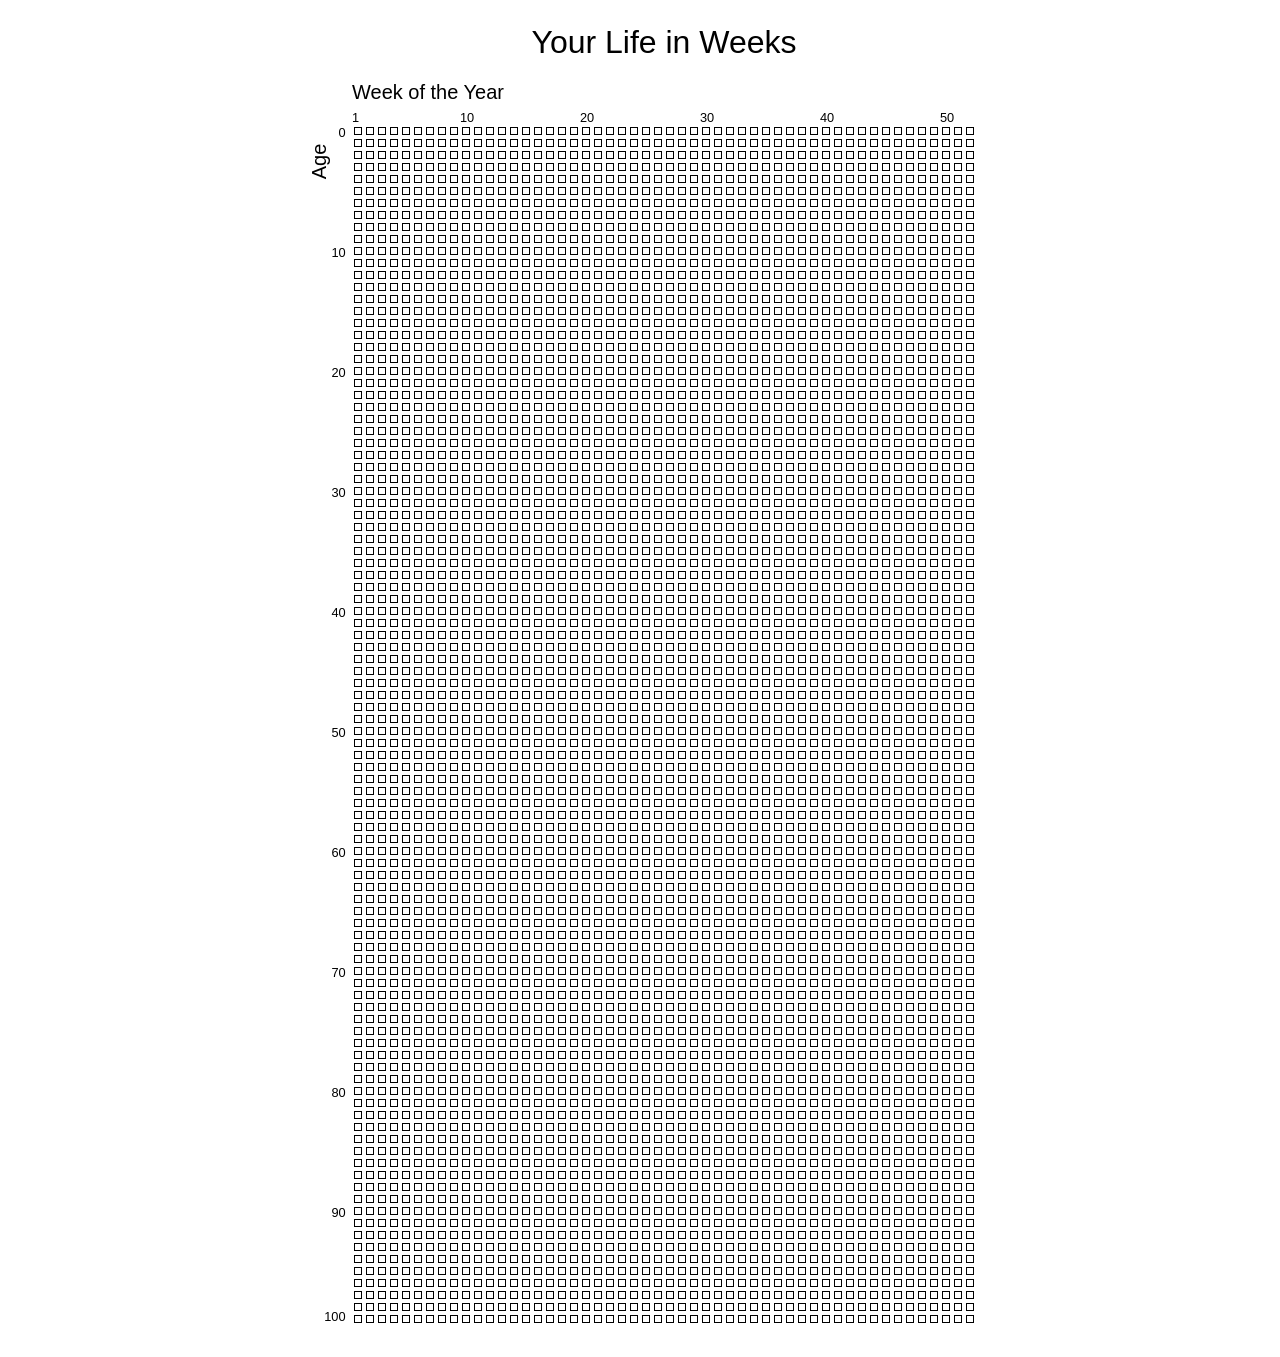
==== weeks.html @ 259682a5 "Increase age to 100" ====
<!DOCTYPE html>
<html lang="en">
  <head>
    <meta charset="UTF-8" />
    <title>Your Life in Weeks - Interactive</title>
    <meta name="viewport" content="width=device-width, initial-scale=1" />
    <link rel="icon" href="weeks-favicon.png" sizes="32x32" />
    <link rel="stylesheet" href="your-life.css" />
    <style>
      body {
        margin: 8px 8px 0 calc(3rem + 8px);
      }
    </style>
  </head>
  <body>
    <div class="title-box">
      <h1 class="title">Your Life in <label for="unitbox" class="unitbox-label">Weeks</label></h1>
    </div>
    <ol class="chart weeks group">
      <div class="x-axis">
        <label class="weeks--x-label">Week of the Year</label>
        <div class="markers weeks--x-markers">
          <span>1</span>
          <span></span>
          <span>10</span>
          <span></span>
          <span>20</span>
          <span></span>
          <span>30</span>
          <span></span>
          <span>40</span>
          <span></span>
          <span>50</span>
        </div>
      </div>
      <div class="y-axis">
        <label class="weeks--y-label">Age</label>
        <div class="markers weeks--y-markers">
          <span>0</span>
          <span></span>
          <span>10</span>
          <span></span>
          <span>20</span>
          <span></span>
          <span>30</span>
          <span></span>
          <span>40</span>
          <span></span>
          <span>50</span>
          <span></span>
          <span>60</span>
          <span></span>
          <span>70</span>
          <span></span>
          <span>80</span>
          <span></span>
          <span>90</span>
          <span></span>
          <span>100</span>
        </div>
      </div>
      <li></li>
      <li></li>
      <li></li>
      <li></li>
      <li></li>
      <li></li>
      <li></li>
      <li></li>
      <li></li>
      <li></li>
      <li></li>
      <li></li>
      <li></li>
      <li></li>
      <li></li>
      <li></li>
      <li></li>
      <li></li>
      <li></li>
      <li></li>
      <li></li>
      <li></li>
      <li></li>
      <li></li>
      <li></li>
      <li></li>
      <li></li>
      <li></li>
      <li></li>
      <li></li>
      <li></li>
      <li></li>
      <li></li>
      <li></li>
      <li></li>
      <li></li>
      <li></li>
      <li></li>
      <li></li>
      <li></li>
      <li></li>
      <li></li>
      <li></li>
      <li></li>
      <li></li>
      <li></li>
      <li></li>
      <li></li>
      <li></li>
      <li></li>
      <li></li>
      <li></li>
      <!-- new row -->
      <li></li>
      <li></li>
      <li></li>
      <li></li>
      <li></li>
      <li></li>
      <li></li>
      <li></li>
      <li></li>
      <li></li>
      <li></li>
      <li></li>
      <li></li>
      <li></li>
      <li></li>
      <li></li>
      <li></li>
      <li></li>
      <li></li>
      <li></li>
      <li></li>
      <li></li>
      <li></li>
      <li></li>
      <li></li>
      <li></li>
      <li></li>
      <li></li>
      <li></li>
      <li></li>
      <li></li>
      <li></li>
      <li></li>
      <li></li>
      <li></li>
      <li></li>
      <li></li>
      <li></li>
      <li></li>
      <li></li>
      <li></li>
      <li></li>
      <li></li>
      <li></li>
      <li></li>
      <li></li>
      <li></li>
      <li></li>
      <li></li>
      <li></li>
      <li></li>
      <li></li>
      <li></li>
      <li></li>
      <li></li>
      <li></li>
      <li></li>
      <li></li>
      <li></li>
      <li></li>
      <li></li>
      <li></li>
      <li></li>
      <li></li>
      <li></li>
      <li></li>
      <li></li>
      <li></li>
      <li></li>
      <li></li>
      <li></li>
      <li></li>
      <li></li>
      <li></li>
      <li></li>
      <li></li>
      <li></li>
      <li></li>
      <li></li>
      <li></li>
      <li></li>
      <li></li>
      <li></li>
      <li></li>
      <li></li>
      <li></li>
      <li></li>
      <li></li>
      <li></li>
      <li></li>
      <li></li>
      <li></li>
      <li></li>
      <li></li>
      <li></li>
      <li></li>
      <li></li>
      <li></li>
      <li></li>
      <li></li>
      <li></li>
      <li></li>
      <li></li>
      <li></li>
      <li></li>
      <li></li>
      <li></li>
      <li></li>
      <li></li>
      <li></li>
      <li></li>
      <li></li>
      <li></li>
      <li></li>
      <li></li>
      <li></li>
      <li></li>
      <li></li>
      <li></li>
      <li></li>
      <li></li>
      <li></li>
      <li></li>
      <li></li>
      <li></li>
      <li></li>
      <li></li>
      <li></li>
      <li></li>
      <li></li>
      <li></li>
      <li></li>
      <li></li>
      <li></li>
      <li></li>
      <li></li>
      <li></li>
      <li></li>
      <li></li>
      <li></li>
      <li></li>
      <li></li>
      <li></li>
      <li></li>
      <li></li>
      <li></li>
      <li></li>
      <li></li>
      <li></li>
      <li></li>
      <li></li>
      <li></li>
      <li></li>
      <li></li>
      <li></li>
      <li></li>
      <li></li>
      <li></li>
      <li></li>
      <li></li>
      <li></li>
      <li></li>
      <li></li>
      <li></li>
      <li></li>
      <li></li>
      <li></li>
      <li></li>
      <li></li>
      <li></li>
      <li></li>
      <li></li>
      <li></li>
      <li></li>
      <li></li>
      <li></li>
      <li></li>
      <li></li>
      <li></li>
      <li></li>
      <li></li>
      <li></li>
      <li></li>
      <li></li>
      <li></li>
      <li></li>
      <li></li>
      <li></li>
      <li></li>
      <li></li>
      <li></li>
      <li></li>
      <li></li>
      <li></li>
      <li></li>
      <li></li>
      <li></li>
      <li></li>
      <li></li>
      <li></li>
      <li></li>
      <li></li>
      <li></li>
      <li></li>
      <li></li>
      <li></li>
      <li></li>
      <li></li>
      <li></li>
      <li></li>
      <li></li>
      <li></li>
      <li></li>
      <li></li>
      <li></li>
      <li></li>
      <li></li>
      <li></li>
      <li></li>
      <li></li>
      <li></li>
      <li></li>
      <li></li>
      <li></li>
      <li></li>
      <li></li>
      <li></li>
      <li></li>
      <li></li>
      <li></li>
      <li></li>
      <li></li>
      <li></li>
      <li></li>
      <li></li>
      <li></li>
      <li></li>
      <li></li>
      <li></li>
      <li></li>
      <li></li>
      <li></li>
      <li></li>
      <li></li>
      <li></li>
      <li></li>
      <li></li>
      <li></li>
      <li></li>
      <li></li>
      <li></li>
      <li></li>
      <li></li>
      <li></li>
      <li></li>
      <li></li>
      <li></li>
      <li></li>
      <li></li>
      <li></li>
      <li></li>
      <li></li>
      <li></li>
      <li></li>
      <li></li>
      <li></li>
      <li></li>
      <li></li>
      <li></li>
      <li></li>
      <li></li>
      <li></li>
      <li></li>
      <li></li>
      <li></li>
      <li></li>
      <li></li>
      <li></li>
      <li></li>
      <li></li>
      <li></li>
      <li></li>
      <li></li>
      <li></li>
      <li></li>
      <li></li>
      <li></li>
      <li></li>
      <li></li>
      <li></li>
      <li></li>
      <li></li>
      <li></li>
      <li></li>
      <li></li>
      <li></li>
      <li></li>
      <li></li>
      <li></li>
      <li></li>
      <li></li>
      <li></li>
      <li></li>
      <li></li>
      <li></li>
      <li></li>
      <li></li>
      <li></li>
      <li></li>
      <li></li>
      <li></li>
      <li></li>
      <li></li>
      <li></li>
      <li></li>
      <li></li>
      <li></li>
      <li></li>
      <li></li>
      <li></li>
      <li></li>
      <li></li>
      <li></li>
      <li></li>
      <li></li>
      <li></li>
      <li></li>
      <li></li>
      <li></li>
      <li></li>
      <li></li>
      <li></li>
      <li></li>
      <li></li>
      <li></li>
      <li></li>
      <li></li>
      <li></li>
      <li></li>
      <li></li>
      <li></li>
      <li></li>
      <li></li>
      <li></li>
      <li></li>
      <li></li>
      <li></li>
      <li></li>
      <li></li>
      <li></li>
      <li></li>
      <li></li>
      <li></li>
      <li></li>
      <li></li>
      <li></li>
      <li></li>
      <li></li>
      <li></li>
      <li></li>
      <li></li>
      <li></li>
      <li></li>
      <li></li>
      <li></li>
      <li></li>
      <li></li>
      <li></li>
      <li></li>
      <li></li>
      <li></li>
      <li></li>
      <li></li>
      <li></li>
      <li></li>
      <li></li>
      <li></li>
      <li></li>
      <li></li>
      <li></li>
      <li></li>
      <li></li>
      <li></li>
      <li></li>
      <li></li>
      <li></li>
      <li></li>
      <li></li>
      <li></li>
      <li></li>
      <li></li>
      <li></li>
      <li></li>
      <li></li>
      <li></li>
      <li></li>
      <li></li>
      <li></li>
      <li></li>
      <li></li>
      <li></li>
      <li></li>
      <li></li>
      <li></li>
      <li></li>
      <li></li>
      <li></li>
      <li></li>
      <li></li>
      <li></li>
      <li></li>
      <li></li>
      <li></li>
      <li></li>
      <li></li>
      <li></li>
      <li></li>
      <li></li>
      <li></li>
      <li></li>
      <li></li>
      <li></li>
      <li></li>
      <li></li>
      <li></li>
      <li></li>
      <li></li>
      <li></li>
      <li></li>
      <li></li>
      <li></li>
      <li></li>
      <li></li>
      <li></li>
      <li></li>
      <li></li>
      <li></li>
      <li></li>
      <li></li>
      <li></li>
      <li></li>
      <li></li>
      <li></li>
      <li></li>
      <li></li>
      <li></li>
      <li></li>
      <li></li>
      <li></li>
      <li></li>
      <li></li>
      <li></li>
      <li></li>
      <li></li>
      <li></li>
      <li></li>
      <li></li>
      <li></li>
      <li></li>
      <li></li>
      <li></li>
      <li></li>
      <li></li>
      <li></li>
      <li></li>
      <li></li>
      <li></li>
      <li></li>
      <li></li>
      <li></li>
      <li></li>
      <li></li>
      <li></li>
      <li></li>
      <li></li>
      <li></li>
      <li></li>
      <li></li>
      <li></li>
      <li></li>
      <li></li>
      <li></li>
      <li></li>
      <li></li>
      <li></li>
      <li></li>
      <li></li>
      <li></li>
      <li></li>
      <li></li>
      <li></li>
      <li></li>
      <li></li>
      <li></li>
      <li></li>
      <li></li>
      <li></li>
      <li></li>
      <li></li>
      <li></li>
      <li></li>
      <li></li>
      <li></li>
      <li></li>
      <li></li>
      <li></li>
      <li></li>
      <li></li>
      <li></li>
      <li></li>
      <li></li>
      <li></li>
      <li></li>
      <li></li>
      <li></li>
      <li></li>
      <li></li>
      <li></li>
      <li></li>
      <li></li>
      <li></li>
      <li></li>
      <li></li>
      <li></li>
      <li></li>
      <li></li>
      <li></li>
      <li></li>
      <li></li>
      <li></li>
      <li></li>
      <li></li>
      <li></li>
      <li></li>
      <li></li>
      <li></li>
      <li></li>
      <li></li>
      <li></li>
      <li></li>
      <li></li>
      <li></li>
      <li></li>
      <li></li>
      <li></li>
      <li></li>
      <li></li>
      <li></li>
      <li></li>
      <li></li>
      <li></li>
      <li></li>
      <li></li>
      <li></li>
      <li></li>
      <li></li>
      <li></li>
      <li></li>
      <li></li>
      <li></li>
      <li></li>
      <li></li>
      <li></li>
      <li></li>
      <li></li>
      <li></li>
      <li></li>
      <li></li>
      <li></li>
      <li></li>
      <li></li>
      <li></li>
      <li></li>
      <li></li>
      <li></li>
      <li></li>
      <li></li>
      <li></li>
      <li></li>
      <li></li>
      <li></li>
      <li></li>
      <li></li>
      <li></li>
      <li></li>
      <li></li>
      <li></li>
      <li></li>
      <li></li>
      <li></li>
      <li></li>
      <li></li>
      <li></li>
      <li></li>
      <li></li>
      <li></li>
      <li></li>
      <li></li>
      <li></li>
      <li></li>
      <li></li>
      <li></li>
      <li></li>
      <li></li>
      <li></li>
      <li></li>
      <li></li>
      <li></li>
      <li></li>
      <li></li>
      <li></li>
      <li></li>
      <li></li>
      <li></li>
      <li></li>
      <li></li>
      <li></li>
      <li></li>
      <li></li>
      <li></li>
      <li></li>
      <li></li>
      <li></li>
      <li></li>
      <li></li>
      <li></li>
      <li></li>
      <li></li>
      <li></li>
      <li></li>
      <li></li>
      <li></li>
      <li></li>
      <li></li>
      <li></li>
      <li></li>
      <li></li>
      <li></li>
      <li></li>
      <li></li>
      <li></li>
      <li></li>
      <li></li>
      <li></li>
      <li></li>
      <li></li>
      <li></li>
      <li></li>
      <li></li>
      <li></li>
      <li></li>
      <li></li>
      <li></li>
      <li></li>
      <li></li>
      <li></li>
      <li></li>
      <li></li>
      <li></li>
      <li></li>
      <li></li>
      <li></li>
      <li></li>
      <li></li>
      <li></li>
      <li></li>
      <li></li>
      <li></li>
      <li></li>
      <li></li>
      <li></li>
      <li></li>
      <li></li>
      <li></li>
      <li></li>
      <li></li>
      <li></li>
      <li></li>
      <li></li>
      <li></li>
      <li></li>
      <li></li>
      <li></li>
      <li></li>
      <li></li>
      <li></li>
      <li></li>
      <li></li>
      <li></li>
      <li></li>
      <li></li>
      <li></li>
      <li></li>
      <li></li>
      <li></li>
      <li></li>
      <li></li>
      <li></li>
      <li></li>
      <li></li>
      <li></li>
      <li></li>
      <li></li>
      <li></li>
      <li></li>
      <li></li>
      <li></li>
      <li></li>
      <li></li>
      <li></li>
      <li></li>
      <li></li>
      <li></li>
      <li></li>
      <li></li>
      <li></li>
      <li></li>
      <li></li>
      <li></li>
      <li></li>
      <li></li>
      <li></li>
      <li></li>
      <li></li>
      <li></li>
      <li></li>
      <li></li>
      <li></li>
      <li></li>
      <li></li>
      <li></li>
      <li></li>
      <li></li>
      <li></li>
      <li></li>
      <li></li>
      <li></li>
      <li></li>
      <li></li>
      <li></li>
      <li></li>
      <li></li>
      <li></li>
      <li></li>
      <li></li>
      <li></li>
      <li></li>
      <li></li>
      <li></li>
      <li></li>
      <li></li>
      <li></li>
      <li></li>
      <li></li>
      <li></li>
      <li></li>
      <li></li>
      <li></li>
      <li></li>
      <li></li>
      <li></li>
      <li></li>
      <li></li>
      <li></li>
      <li></li>
      <li></li>
      <li></li>
      <li></li>
      <li></li>
      <li></li>
      <li></li>
      <li></li>
      <li></li>
      <li></li>
      <li></li>
      <li></li>
      <li></li>
      <li></li>
      <li></li>
      <li></li>
      <li></li>
      <li></li>
      <li></li>
      <li></li>
      <li></li>
      <li></li>
      <li></li>
      <li></li>
      <li></li>
      <li></li>
      <li></li>
      <li></li>
      <li></li>
      <li></li>
      <li></li>
      <li></li>
      <li></li>
      <li></li>
      <li></li>
      <li></li>
      <li></li>
      <li></li>
      <li></li>
      <li></li>
      <li></li>
      <li></li>
      <li></li>
      <li></li>
      <li></li>
      <li></li>
      <li></li>
      <li></li>
      <li></li>
      <li></li>
      <li></li>
      <li></li>
      <li></li>
      <li></li>
      <li></li>
      <li></li>
      <li></li>
      <li></li>
      <li></li>
      <li></li>
      <li></li>
      <li></li>
      <li></li>
      <li></li>
      <li></li>
      <li></li>
      <li></li>
      <li></li>
      <li></li>
      <li></li>
      <li></li>
      <li></li>
      <li></li>
      <li></li>
      <li></li>
      <li></li>
      <li></li>
      <li></li>
      <li></li>
      <li></li>
      <li></li>
      <li></li>
      <li></li>
      <li></li>
      <li></li>
      <li></li>
      <li></li>
      <li></li>
      <li></li>
      <li></li>
      <li></li>
      <li></li>
      <li></li>
      <li></li>
      <li></li>
      <li></li>
      <li></li>
      <li></li>
      <li></li>
      <li></li>
      <li></li>
      <li></li>
      <li></li>
      <li></li>
      <li></li>
      <li></li>
      <li></li>
      <li></li>
      <li></li>
      <li></li>
      <li></li>
      <li></li>
      <li></li>
      <li></li>
      <li></li>
      <li></li>
      <li></li>
      <li></li>
      <li></li>
      <li></li>
      <li></li>
      <li></li>
      <li></li>
      <li></li>
      <li></li>
      <li></li>
      <li></li>
      <li></li>
      <li></li>
      <li></li>
      <li></li>
      <li></li>
      <li></li>
      <li></li>
      <li></li>
      <li></li>
      <li></li>
      <li></li>
      <li></li>
      <li></li>
      <li></li>
      <li></li>
      <li></li>
      <li></li>
      <li></li>
      <li></li>
      <li></li>
      <li></li>
      <li></li>
      <li></li>
      <li></li>
      <li></li>
      <li></li>
      <li></li>
      <li></li>
      <li></li>
      <li></li>
      <li></li>
      <li></li>
      <li></li>
      <li></li>
      <li></li>
      <li></li>
      <li></li>
      <li></li>
      <li></li>
      <li></li>
      <li></li>
      <li></li>
      <li></li>
      <li></li>
      <li></li>
      <li></li>
      <li></li>
      <li></li>
      <li></li>
      <li></li>
      <li></li>
      <li></li>
      <li></li>
      <li></li>
      <li></li>
      <li></li>
      <li></li>
      <li></li>
      <li></li>
      <li></li>
      <li></li>
      <li></li>
      <li></li>
      <li></li>
      <li></li>
      <li></li>
      <li></li>
      <li></li>
      <li></li>
      <li></li>
      <li></li>
      <li></li>
      <li></li>
      <li></li>
      <li></li>
      <li></li>
      <li></li>
      <li></li>
      <li></li>
      <li></li>
      <li></li>
      <li></li>
      <li></li>
      <li></li>
      <li></li>
      <li></li>
      <li></li>
      <li></li>
      <li></li>
      <li></li>
      <li></li>
      <li></li>
      <li></li>
      <li></li>
      <li></li>
      <li></li>
      <li></li>
      <li></li>
      <li></li>
      <li></li>
      <li></li>
      <li></li>
      <li></li>
      <li></li>
      <li></li>
      <li></li>
      <li></li>
      <li></li>
      <li></li>
      <li></li>
      <li></li>
      <li></li>
      <li></li>
      <li></li>
      <li></li>
      <li></li>
      <li></li>
      <li></li>
      <li></li>
      <li></li>
      <li></li>
      <li></li>
      <li></li>
      <li></li>
      <li></li>
      <li></li>
      <li></li>
      <li></li>
      <li></li>
      <li></li>
      <li></li>
      <li></li>
      <li></li>
      <li></li>
      <li></li>
      <li></li>
      <li></li>
      <li></li>
      <li></li>
      <li></li>
      <li></li>
      <li></li>
      <li></li>
      <li></li>
      <li></li>
      <li></li>
      <li></li>
      <li></li>
      <li></li>
      <li></li>
      <li></li>
      <li></li>
      <li></li>
      <li></li>
      <li></li>
      <li></li>
      <li></li>
      <li></li>
      <li></li>
      <li></li>
      <li></li>
      <li></li>
      <li></li>
      <li></li>
      <li></li>
      <li></li>
      <li></li>
      <li></li>
      <li></li>
      <li></li>
      <li></li>
      <li></li>
      <li></li>
      <li></li>
      <li></li>
      <li></li>
      <li></li>
      <li></li>
      <li></li>
      <li></li>
      <li></li>
      <li></li>
      <li></li>
      <li></li>
      <li></li>
      <li></li>
      <li></li>
      <li></li>
      <li></li>
      <li></li>
      <li></li>
      <li></li>
      <li></li>
      <li></li>
      <li></li>
      <li></li>
      <li></li>
      <li></li>
      <li></li>
      <li></li>
      <li></li>
      <li></li>
      <li></li>
      <li></li>
      <li></li>
      <li></li>
      <li></li>
      <li></li>
      <li></li>
      <li></li>
      <li></li>
      <li></li>
      <li></li>
      <li></li>
      <li></li>
      <li></li>
      <li></li>
      <li></li>
      <li></li>
      <li></li>
      <li></li>
      <li></li>
      <li></li>
      <li></li>
      <li></li>
      <li></li>
      <li></li>
      <li></li>
      <li></li>
      <li></li>
      <li></li>
      <li></li>
      <li></li>
      <li></li>
      <li></li>
      <li></li>
      <li></li>
      <li></li>
      <li></li>
      <li></li>
      <li></li>
      <li></li>
      <li></li>
      <li></li>
      <li></li>
      <li></li>
      <li></li>
      <li></li>
      <li></li>
      <li></li>
      <li></li>
      <li></li>
      <li></li>
      <li></li>
      <li></li>
      <li></li>
      <li></li>
      <li></li>
      <li></li>
      <li></li>
      <li></li>
      <li></li>
      <li></li>
      <li></li>
      <li></li>
      <li></li>
      <li></li>
      <li></li>
      <li></li>
      <li></li>
      <li></li>
      <li></li>
      <li></li>
      <li></li>
      <li></li>
      <li></li>
      <li></li>
      <li></li>
      <li></li>
      <li></li>
      <li></li>
      <li></li>
      <li></li>
      <li></li>
      <li></li>
      <li></li>
      <li></li>
      <li></li>
      <li></li>
      <li></li>
      <li></li>
      <li></li>
      <li></li>
      <li></li>
      <li></li>
      <li></li>
      <li></li>
      <li></li>
      <li></li>
      <li></li>
      <li></li>
      <li></li>
      <li></li>
      <li></li>
      <li></li>
      <li></li>
      <li></li>
      <li></li>
      <li></li>
      <li></li>
      <li></li>
      <li></li>
      <li></li>
      <li></li>
      <li></li>
      <li></li>
      <li></li>
      <li></li>
      <li></li>
      <li></li>
      <li></li>
      <li></li>
      <li></li>
      <li></li>
      <li></li>
      <li></li>
      <li></li>
      <li></li>
      <li></li>
      <li></li>
      <li></li>
      <li></li>
      <li></li>
      <li></li>
      <li></li>
      <li></li>
      <li></li>
      <li></li>
      <li></li>
      <li></li>
      <li></li>
      <li></li>
      <li></li>
      <li></li>
      <li></li>
      <li></li>
      <li></li>
      <li></li>
      <li></li>
      <li></li>
      <li></li>
      <li></li>
      <li></li>
      <li></li>
      <li></li>
      <li></li>
      <li></li>
      <li></li>
      <li></li>
      <li></li>
      <li></li>
      <li></li>
      <li></li>
      <li></li>
      <li></li>
      <li></li>
      <li></li>
      <li></li>
      <li></li>
      <li></li>
      <li></li>
      <li></li>
      <li></li>
      <li></li>
      <li></li>
      <li></li>
      <li></li>
      <li></li>
      <li></li>
      <li></li>
      <li></li>
      <li></li>
      <li></li>
      <li></li>
      <li></li>
      <li></li>
      <li></li>
      <li></li>
      <li></li>
      <li></li>
      <li></li>
      <li></li>
      <li></li>
      <li></li>
      <li></li>
      <li></li>
      <li></li>
      <li></li>
      <li></li>
      <li></li>
      <li></li>
      <li></li>
      <li></li>
      <li></li>
      <li></li>
      <li></li>
      <li></li>
      <li></li>
      <li></li>
      <li></li>
      <li></li>
      <li></li>
      <li></li>
      <li></li>
      <li></li>
      <li></li>
      <li></li>
      <li></li>
      <li></li>
      <li></li>
      <li></li>
      <li></li>
      <li></li>
      <li></li>
      <li></li>
      <li></li>
      <li></li>
      <li></li>
      <li></li>
      <li></li>
      <li></li>
      <li></li>
      <li></li>
      <li></li>
      <li></li>
      <li></li>
      <li></li>
      <li></li>
      <li></li>
      <li></li>
      <li></li>
      <li></li>
      <li></li>
      <li></li>
      <li></li>
      <li></li>
      <li></li>
      <li></li>
      <li></li>
      <li></li>
      <li></li>
      <li></li>
      <li></li>
      <li></li>
      <li></li>
      <li></li>
      <li></li>
      <li></li>
      <li></li>
      <li></li>
      <li></li>
      <li></li>
      <li></li>
      <li></li>
      <li></li>
      <li></li>
      <li></li>
      <li></li>
      <li></li>
      <li></li>
      <li></li>
      <li></li>
      <li></li>
      <li></li>
      <li></li>
      <li></li>
      <li></li>
      <li></li>
      <li></li>
      <li></li>
      <li></li>
      <li></li>
      <li></li>
      <li></li>
      <li></li>
      <li></li>
      <li></li>
      <li></li>
      <li></li>
      <li></li>
      <li></li>
      <li></li>
      <li></li>
      <li></li>
      <li></li>
      <li></li>
      <li></li>
      <li></li>
      <li></li>
      <li></li>
      <li></li>
      <li></li>
      <li></li>
      <li></li>
      <li></li>
      <li></li>
      <li></li>
      <li></li>
      <li></li>
      <li></li>
      <li></li>
      <li></li>
      <li></li>
      <li></li>
      <li></li>
      <li></li>
      <li></li>
      <li></li>
      <li></li>
      <li></li>
      <li></li>
      <li></li>
      <li></li>
      <li></li>
      <li></li>
      <li></li>
      <li></li>
      <li></li>
      <li></li>
      <li></li>
      <li></li>
      <li></li>
      <li></li>
      <li></li>
      <li></li>
      <li></li>
      <li></li>
      <li></li>
      <li></li>
      <li></li>
      <li></li>
      <li></li>
      <li></li>
      <li></li>
      <li></li>
      <li></li>
      <li></li>
      <li></li>
      <li></li>
      <li></li>
      <li></li>
      <li></li>
      <li></li>
      <li></li>
      <li></li>
      <li></li>
      <li></li>
      <li></li>
      <li></li>
      <li></li>
      <li></li>
      <li></li>
      <li></li>
      <li></li>
      <li></li>
      <li></li>
      <li></li>
      <li></li>
      <li></li>
      <li></li>
      <li></li>
      <li></li>
      <li></li>
      <li></li>
      <li></li>
      <li></li>
      <li></li>
      <li></li>
      <li></li>
      <li></li>
      <li></li>
      <li></li>
      <li></li>
      <li></li>
      <li></li>
      <li></li>
      <li></li>
      <li></li>
      <li></li>
      <li></li>
      <li></li>
      <li></li>
      <li></li>
      <li></li>
      <li></li>
      <li></li>
      <li></li>
      <li></li>
      <li></li>
      <li></li>
      <li></li>
      <li></li>
      <li></li>
      <li></li>
      <li></li>
      <li></li>
      <li></li>
      <li></li>
      <li></li>
      <li></li>
      <li></li>
      <li></li>
      <li></li>
      <li></li>
      <li></li>
      <li></li>
      <li></li>
      <li></li>
      <li></li>
      <li></li>
      <li></li>
      <li></li>
      <li></li>
      <li></li>
      <li></li>
      <li></li>
      <li></li>
      <li></li>
      <li></li>
      <li></li>
      <li></li>
      <li></li>
      <li></li>
      <li></li>
      <li></li>
      <li></li>
      <li></li>
      <li></li>
      <li></li>
      <li></li>
      <li></li>
      <li></li>
      <li></li>
      <li></li>
      <li></li>
      <li></li>
      <li></li>
      <li></li>
      <li></li>
      <li></li>
      <li></li>
      <li></li>
      <li></li>
      <li></li>
      <li></li>
      <li></li>
      <li></li>
      <li></li>
      <li></li>
      <li></li>
      <li></li>
      <li></li>
      <li></li>
      <li></li>
      <li></li>
      <li></li>
      <li></li>
      <li></li>
      <li></li>
      <li></li>
      <li></li>
      <li></li>
      <li></li>
      <li></li>
      <li></li>
      <li></li>
      <li></li>
      <li></li>
      <li></li>
      <li></li>
      <li></li>
      <li></li>
      <li></li>
      <li></li>
      <li></li>
      <li></li>
      <li></li>
      <li></li>
      <li></li>
      <li></li>
      <li></li>
      <li></li>
      <li></li>
      <li></li>
      <li></li>
      <li></li>
      <li></li>
      <li></li>
      <li></li>
      <li></li>
      <li></li>
      <li></li>
      <li></li>
      <li></li>
      <li></li>
      <li></li>
      <li></li>
      <li></li>
      <li></li>
      <li></li>
      <li></li>
      <li></li>
      <li></li>
      <li></li>
      <li></li>
      <li></li>
      <li></li>
      <li></li>
      <li></li>
      <li></li>
      <li></li>
      <li></li>
      <li></li>
      <li></li>
      <li></li>
      <li></li>
      <li></li>
      <li></li>
      <li></li>
      <li></li>
      <li></li>
      <li></li>
      <li></li>
      <li></li>
      <li></li>
      <li></li>
      <li></li>
      <li></li>
      <li></li>
      <li></li>
      <li></li>
      <li></li>
      <li></li>
      <li></li>
      <li></li>
      <li></li>
      <li></li>
      <li></li>
      <li></li>
      <li></li>
      <li></li>
      <li></li>
      <li></li>
      <li></li>
      <li></li>
      <li></li>
      <li></li>
      <li></li>
      <li></li>
      <li></li>
      <li></li>
      <li></li>
      <li></li>
      <li></li>
      <li></li>
      <li></li>
      <li></li>
      <li></li>
      <li></li>
      <li></li>
      <li></li>
      <li></li>
      <li></li>
      <li></li>
      <li></li>
      <li></li>
      <li></li>
      <li></li>
      <li></li>
      <li></li>
      <li></li>
      <li></li>
      <li></li>
      <li></li>
      <li></li>
      <li></li>
      <li></li>
      <li></li>
      <li></li>
      <li></li>
      <li></li>
      <li></li>
      <li></li>
      <li></li>
      <li></li>
      <li></li>
      <li></li>
      <li></li>
      <li></li>
      <li></li>
      <li></li>
      <li></li>
      <li></li>
      <li></li>
      <li></li>
      <li></li>
      <li></li>
      <li></li>
      <li></li>
      <li></li>
      <li></li>
      <li></li>
      <li></li>
      <li></li>
      <li></li>
      <li></li>
      <li></li>
      <li></li>
      <li></li>
      <li></li>
      <li></li>
      <li></li>
      <li></li>
      <li></li>
      <li></li>
      <li></li>
      <li></li>
      <li></li>
      <li></li>
      <li></li>
      <li></li>
      <li></li>
      <li></li>
      <li></li>
      <li></li>
      <li></li>
      <li></li>
      <li></li>
      <li></li>
      <li></li>
      <li></li>
      <li></li>
      <li></li>
      <li></li>
      <li></li>
      <li></li>
      <li></li>
      <li></li>
      <li></li>
      <li></li>
      <li></li>
      <li></li>
      <li></li>
      <li></li>
      <li></li>
      <li></li>
      <li></li>
      <li></li>
      <li></li>
      <li></li>
      <li></li>
      <li></li>
      <li></li>
      <li></li>
      <li></li>
      <li></li>
      <li></li>
      <li></li>
      <li></li>
      <li></li>
      <li></li>
      <li></li>
      <li></li>
      <li></li>
      <li></li>
      <li></li>
      <li></li>
      <li></li>
      <li></li>
      <li></li>
      <li></li>
      <li></li>
      <li></li>
      <li></li>
      <li></li>
      <li></li>
      <li></li>
      <li></li>
      <li></li>
      <li></li>
      <li></li>
      <li></li>
      <li></li>
      <li></li>
      <li></li>
      <li></li>
      <li></li>
      <li></li>
      <li></li>
      <li></li>
      <li></li>
      <li></li>
      <li></li>
      <li></li>
      <li></li>
      <li></li>
      <li></li>
      <li></li>
      <li></li>
      <li></li>
      <li></li>
      <li></li>
      <li></li>
      <li></li>
      <li></li>
      <li></li>
      <li></li>
      <li></li>
      <li></li>
      <li></li>
      <li></li>
      <li></li>
      <li></li>
      <li></li>
      <li></li>
      <li></li>
      <li></li>
      <li></li>
      <li></li>
      <li></li>
      <li></li>
      <li></li>
      <li></li>
      <li></li>
      <li></li>
      <li></li>
      <li></li>
      <li></li>
      <li></li>
      <li></li>
      <li></li>
      <li></li>
      <li></li>
      <li></li>
      <li></li>
      <li></li>
      <li></li>
      <li></li>
      <li></li>
      <li></li>
      <li></li>
      <li></li>
      <li></li>
      <li></li>
      <li></li>
      <li></li>
      <li></li>
      <li></li>
      <li></li>
      <li></li>
      <li></li>
      <li></li>
      <li></li>
      <li></li>
      <li></li>
      <li></li>
      <li></li>
      <li></li>
      <li></li>
      <li></li>
      <li></li>
      <li></li>
      <li></li>
      <li></li>
      <li></li>
      <li></li>
      <li></li>
      <li></li>
      <li></li>
      <li></li>
      <li></li>
      <li></li>
      <li></li>
      <li></li>
      <li></li>
      <li></li>
      <li></li>
      <li></li>
      <li></li>
      <li></li>
      <li></li>
      <li></li>
      <li></li>
      <li></li>
      <li></li>
      <li></li>
      <li></li>
      <li></li>
      <li></li>
      <li></li>
      <li></li>
      <li></li>
      <li></li>
      <li></li>
      <li></li>
      <li></li>
      <li></li>
      <li></li>
      <li></li>
      <li></li>
      <li></li>
      <li></li>
      <li></li>
      <li></li>
      <li></li>
      <li></li>
      <li></li>
      <li></li>
      <li></li>
      <li></li>
      <li></li>
      <li></li>
      <li></li>
      <li></li>
      <li></li>
      <li></li>
      <li></li>
      <li></li>
      <li></li>
      <li></li>
      <li></li>
      <li></li>
      <li></li>
      <li></li>
      <li></li>
      <li></li>
      <li></li>
      <li></li>
      <li></li>
      <li></li>
      <li></li>
      <li></li>
      <li></li>
      <li></li>
      <li></li>
      <li></li>
      <li></li>
      <li></li>
      <li></li>
      <li></li>
      <li></li>
      <li></li>
      <li></li>
      <li></li>
      <li></li>
      <li></li>
      <li></li>
      <li></li>
      <li></li>
      <li></li>
      <li></li>
      <li></li>
      <li></li>
      <li></li>
      <li></li>
      <li></li>
      <li></li>
      <li></li>
      <li></li>
      <li></li>
      <li></li>
      <li></li>
      <li></li>
      <li></li>
      <li></li>
      <li></li>
      <li></li>
      <li></li>
      <li></li>
      <li></li>
      <li></li>
      <li></li>
      <li></li>
      <li></li>
      <li></li>
      <li></li>
      <li></li>
      <li></li>
      <li></li>
      <li></li>
      <li></li>
      <li></li>
      <li></li>
      <li></li>
      <li></li>
      <li></li>
      <li></li>
      <li></li>
      <li></li>
      <li></li>
      <li></li>
      <li></li>
      <li></li>
      <li></li>
      <li></li>
      <li></li>
      <li></li>
      <li></li>
      <li></li>
      <li></li>
      <li></li>
      <li></li>
      <li></li>
      <li></li>
      <li></li>
      <li></li>
      <li></li>
      <li></li>
      <li></li>
      <li></li>
      <li></li>
      <li></li>
      <li></li>
      <li></li>
      <li></li>
      <li></li>
      <li></li>
      <li></li>
      <li></li>
      <li></li>
      <li></li>
      <li></li>
      <li></li>
      <li></li>
      <li></li>
      <li></li>
      <li></li>
      <li></li>
      <li></li>
      <li></li>
      <li></li>
      <li></li>
      <li></li>
      <li></li>
      <li></li>
      <li></li>
      <li></li>
      <li></li>
      <li></li>
      <li></li>
      <li></li>
      <li></li>
      <li></li>
      <li></li>
      <li></li>
      <li></li>
      <li></li>
      <li></li>
      <li></li>
      <li></li>
      <li></li>
      <li></li>
      <li></li>
      <li></li>
      <li></li>
      <li></li>
      <li></li>
      <li></li>
      <li></li>
      <li></li>
      <li></li>
      <li></li>
      <li></li>
      <li></li>
      <li></li>
      <li></li>
      <li></li>
      <li></li>
      <li></li>
      <li></li>
      <li></li>
      <li></li>
      <li></li>
      <li></li>
      <li></li>
      <li></li>
      <li></li>
      <li></li>
      <li></li>
      <li></li>
      <li></li>
      <li></li>
      <li></li>
      <li></li>
      <li></li>
      <li></li>
      <li></li>
      <li></li>
      <li></li>
      <li></li>
      <li></li>
      <li></li>
      <li></li>
      <li></li>
      <li></li>
      <li></li>
      <li></li>
      <li></li>
      <li></li>
      <li></li>
      <li></li>
      <li></li>
      <li></li>
      <li></li>
      <li></li>
      <li></li>
      <li></li>
      <li></li>
      <li></li>
      <li></li>
      <li></li>
      <li></li>
      <li></li>
      <li></li>
      <li></li>
      <li></li>
      <li></li>
      <li></li>
      <li></li>
      <li></li>
      <li></li>
      <li></li>
      <li></li>
      <li></li>
      <li></li>
      <li></li>
      <li></li>
      <li></li>
      <li></li>
      <li></li>
      <li></li>
      <li></li>
      <li></li>
      <li></li>
      <li></li>
      <li></li>
      <li></li>
      <li></li>
      <li></li>
      <li></li>
      <li></li>
      <li></li>
      <li></li>
      <li></li>
      <li></li>
      <li></li>
      <li></li>
      <li></li>
      <li></li>
      <li></li>
      <li></li>
      <li></li>
      <li></li>
      <li></li>
      <li></li>
      <li></li>
      <li></li>
      <li></li>
      <li></li>
      <li></li>
      <li></li>
      <li></li>
      <li></li>
      <li></li>
      <li></li>
      <li></li>
      <li></li>
      <li></li>
      <li></li>
      <li></li>
      <li></li>
      <li></li>
      <li></li>
      <li></li>
      <li></li>
      <li></li>
      <li></li>
      <li></li>
      <li></li>
      <li></li>
      <li></li>
      <li></li>
      <li></li>
      <li></li>
      <li></li>
      <li></li>
      <li></li>
      <li></li>
      <li></li>
      <li></li>
      <li></li>
      <li></li>
      <li></li>
      <li></li>
      <li></li>
      <li></li>
      <li></li>
      <li></li>
      <li></li>
      <li></li>
      <li></li>
      <li></li>
      <li></li>
      <li></li>
      <li></li>
      <li></li>
      <li></li>
      <li></li>
      <li></li>
      <li></li>
      <li></li>
      <li></li>
      <li></li>
      <li></li>
      <li></li>
      <li></li>
      <li></li>
      <li></li>
      <li></li>
      <li></li>
      <li></li>
      <li></li>
      <li></li>
      <li></li>
      <li></li>
      <li></li>
      <li></li>
      <li></li>
      <li></li>
      <li></li>
      <li></li>
      <li></li>
      <li></li>
      <li></li>
      <li></li>
      <li></li>
      <li></li>
      <li></li>
      <li></li>
      <li></li>
      <li></li>
      <li></li>
      <li></li>
      <li></li>
      <li></li>
      <li></li>
      <li></li>
      <li></li>
      <li></li>
      <li></li>
      <li></li>
      <li></li>
      <li></li>
      <li></li>
      <li></li>
      <li></li>
      <li></li>
      <li></li>
      <li></li>
      <li></li>
      <li></li>
      <li></li>
      <li></li>
      <li></li>
      <li></li>
      <li></li>
      <li></li>
      <li></li>
      <li></li>
      <li></li>
      <li></li>
      <li></li>
      <li></li>
      <li></li>
      <li></li>
      <li></li>
      <li></li>
      <li></li>
      <li></li>
      <li></li>
      <li></li>
      <li></li>
      <li></li>
      <li></li>
      <li></li>
      <li></li>
      <li></li>
      <li></li>
      <li></li>
      <li></li>
      <li></li>
      <li></li>
      <li></li>
      <li></li>
      <li></li>
      <li></li>
      <li></li>
      <li></li>
      <li></li>
      <li></li>
      <li></li>
      <li></li>
      <li></li>
      <li></li>
      <li></li>
      <li></li>
      <li></li>
      <li></li>
      <li></li>
      <li></li>
      <li></li>
      <li></li>
      <li></li>
      <li></li>
      <li></li>
      <li></li>
      <li></li>
      <li></li>
      <li></li>
      <li></li>
      <li></li>
      <li></li>
      <li></li>
      <li></li>
      <li></li>
      <li></li>
      <li></li>
      <li></li>
      <li></li>
      <li></li>
      <li></li>
      <li></li>
      <li></li>
      <li></li>
      <li></li>
      <li></li>
      <li></li>
      <li></li>
      <li></li>
      <li></li>
      <li></li>
      <li></li>
      <li></li>
      <li></li>
      <li></li>
      <li></li>
      <li></li>
      <li></li>
      <li></li>
      <li></li>
      <li></li>
      <li></li>
      <li></li>
      <li></li>
      <li></li>
      <li></li>
      <li></li>
      <li></li>
      <li></li>
      <li></li>
      <li></li>
      <li></li>
      <li></li>
      <li></li>
      <li></li>
      <li></li>
      <li></li>
      <li></li>
      <li></li>
      <li></li>
      <li></li>
      <li></li>
      <li></li>
      <li></li>
      <li></li>
      <li></li>
      <li></li>
      <li></li>
      <li></li>
      <li></li>
      <li></li>
      <li></li>
      <li></li>
      <li></li>
      <li></li>
      <li></li>
      <li></li>
      <li></li>
      <li></li>
      <li></li>
      <li></li>
      <li></li>
      <li></li>
      <li></li>
      <li></li>
      <li></li>
      <li></li>
      <li></li>
      <li></li>
      <li></li>
      <li></li>
      <li></li>
      <li></li>
      <li></li>
      <li></li>
      <li></li>
      <li></li>
      <li></li>
      <li></li>
      <li></li>
      <li></li>
      <li></li>
      <li></li>
      <li></li>
      <li></li>
      <li></li>
      <li></li>
      <li></li>
      <li></li>
      <li></li>
      <li></li>
      <li></li>
      <li></li>
      <li></li>
      <li></li>
      <li></li>
      <li></li>
      <li></li>
      <li></li>
      <li></li>
      <li></li>
      <li></li>
      <li></li>
      <li></li>
      <li></li>
      <li></li>
      <li></li>
      <li></li>
      <li></li>
      <li></li>
      <li></li>
      <li></li>
      <li></li>
      <li></li>
      <li></li>
      <li></li>
      <li></li>
      <li></li>
      <li></li>
      <li></li>
      <li></li>
      <li></li>
      <li></li>
      <li></li>
      <li></li>
      <li></li>
      <li></li>
      <li></li>
      <li></li>
      <li></li>
      <li></li>
      <li></li>
      <li></li>
      <li></li>
      <li></li>
      <li></li>
      <li></li>
      <li></li>
      <li></li>
      <li></li>
      <li></li>
      <li></li>
      <li></li>
      <li></li>
      <li></li>
      <li></li>
      <li></li>
      <li></li>
      <li></li>
      <li></li>
      <li></li>
      <li></li>
      <li></li>
      <li></li>
      <li></li>
      <li></li>
      <li></li>
      <li></li>
      <li></li>
      <li></li>
      <li></li>
      <li></li>
      <li></li>
      <li></li>
      <li></li>
      <li></li>
      <li></li>
      <li></li>
      <li></li>
      <li></li>
      <li></li>
      <li></li>
      <li></li>
      <li></li>
      <li></li>
      <li></li>
      <li></li>
      <li></li>
      <li></li>
      <li></li>
      <li></li>
      <li></li>
      <li></li>
      <li></li>
      <li></li>
      <li></li>
      <li></li>
      <li></li>
      <li></li>
      <li></li>
      <li></li>
      <li></li>
      <li></li>
      <li></li>
      <li></li>
      <li></li>
      <li></li>
      <li></li>
      <li></li>
      <li></li>
      <li></li>
      <li></li>
      <li></li>
      <li></li>
      <li></li>
      <li></li>
      <li></li>
      <li></li>
      <li></li>
      <li></li>
      <li></li>
      <li></li>
      <li></li>
      <li></li>
      <li></li>
      <li></li>
      <li></li>
      <li></li>
      <li></li>
      <li></li>
      <li></li>
      <li></li>
      <li></li>
      <li></li>
      <li></li>
      <li></li>
      <li></li>
      <li></li>
      <li></li>
      <li></li>
      <li></li>
      <li></li>
      <li></li>
      <li></li>
      <li></li>
      <li></li>
      <li></li>
      <li></li>
      <li></li>
      <li></li>
      <li></li>
      <li></li>
      <li></li>
      <li></li>
      <li></li>
      <li></li>
      <li></li>
      <li></li>
      <li></li>
      <li></li>
      <li></li>
      <li></li>
      <li></li>
      <li></li>
      <li></li>
      <li></li>
      <li></li>
      <li></li>
      <li></li>
      <li></li>
      <li></li>
      <li></li>
      <li></li>
      <li></li>
      <li></li>
      <li></li>
      <li></li>
      <li></li>
      <li></li>
      <li></li>
      <li></li>
      <li></li>
      <li></li>
      <li></li>
      <li></li>
      <li></li>
      <li></li>
      <li></li>
      <li></li>
      <li></li>
      <li></li>
      <li></li>
      <li></li>
      <li></li>
      <li></li>
      <li></li>
      <li></li>
      <li></li>
      <li></li>
      <li></li>
      <li></li>
      <li></li>
      <li></li>
      <li></li>
      <li></li>
      <li></li>
      <li></li>
      <li></li>
      <li></li>
      <li></li>
      <li></li>
      <li></li>
      <li></li>
      <li></li>
      <li></li>
      <li></li>
      <li></li>
      <li></li>
      <li></li>
      <li></li>
      <li></li>
      <li></li>
      <li></li>
      <li></li>
      <li></li>
      <li></li>
      <li></li>
      <li></li>
      <li></li>
      <li></li>
      <li></li>
      <li></li>
      <li></li>
      <li></li>
      <li></li>
      <li></li>
      <li></li>
      <li></li>
      <li></li>
      <li></li>
      <li></li>
      <li></li>
      <li></li>
      <li></li>
      <li></li>
      <li></li>
      <li></li>
      <li></li>
      <li></li>
      <li></li>
      <li></li>
      <li></li>
      <li></li>
      <li></li>
      <li></li>
      <li></li>
      <li></li>
      <li></li>
      <li></li>
      <li></li>
      <li></li>
      <li></li>
      <li></li>
      <li></li>
      <li></li>
      <li></li>
      <li></li>
      <li></li>
      <li></li>
      <li></li>
      <li></li>
      <li></li>
      <li></li>
      <li></li>
      <li></li>
      <li></li>
      <li></li>
      <li></li>
      <li></li>
      <li></li>
      <li></li>
      <li></li>
      <li></li>
      <li></li>
      <li></li>
      <li></li>
      <li></li>
      <li></li>
      <li></li>
      <li></li>
      <li></li>
      <li></li>
      <li></li>
      <li></li>
      <li></li>
      <li></li>
      <li></li>
      <li></li>
      <li></li>
      <li></li>
      <li></li>
      <li></li>
      <li></li>
      <li></li>
      <li></li>
      <li></li>
      <li></li>
      <li></li>
      <li></li>
      <li></li>
      <li></li>
      <li></li>
      <li></li>
      <li></li>
      <li></li>
      <li></li>
      <li></li>
      <li></li>
      <li></li>
      <li></li>
      <li></li>
      <li></li>
      <li></li>
      <li></li>
      <li></li>
      <li></li>
      <li></li>
      <li></li>
      <li></li>
      <li></li>
      <li></li>
      <li></li>
      <li></li>
      <li></li>
      <li></li>
      <li></li>
      <li></li>
      <li></li>
      <li></li>
      <li></li>
      <li></li>
      <li></li>
      <li></li>
      <li></li>
      <li></li>
      <li></li>
      <li></li>
      <li></li>
      <li></li>
      <li></li>
      <li></li>
      <li></li>
      <li></li>
      <li></li>
      <li></li>
      <li></li>
      <li></li>
      <li></li>
      <li></li>
      <li></li>
      <li></li>
      <li></li>
      <li></li>
      <li></li>
      <li></li>
      <li></li>
      <li></li>
      <li></li>
      <li></li>
      <li></li>
      <li></li>
      <li></li>
      <li></li>
      <li></li>
      <li></li>
      <li></li>
      <li></li>
      <li></li>
      <li></li>
      <li></li>
      <li></li>
      <li></li>
      <li></li>
      <li></li>
      <li></li>
      <li></li>
      <li></li>
      <li></li>
      <li></li>
      <li></li>
      <li></li>
      <li></li>
      <li></li>
      <li></li>
      <li></li>
      <li></li>
      <li></li>
      <li></li>
      <li></li>
      <li></li>
      <li></li>
      <li></li>
      <li></li>
      <li></li>
      <li></li>
      <li></li>
      <li></li>
      <li></li>
      <li></li>
      <li></li>
      <li></li>
      <li></li>
      <li></li>
      <li></li>
      <li></li>
      <li></li>
      <li></li>
      <li></li>
      <li></li>
      <li></li>
      <li></li>
      <li></li>
      <li></li>
      <li></li>
      <li></li>
      <li></li>
      <li></li>
      <li></li>
      <li></li>
      <li></li>
      <li></li>
      <li></li>
      <li></li>
      <li></li>
      <li></li>
      <li></li>
      <li></li>
      <li></li>
      <li></li>
      <li></li>
      <li></li>
      <li></li>
      <li></li>
      <li></li>
      <li></li>
      <li></li>
      <li></li>
      <li></li>
      <li></li>
      <li></li>
      <li></li>
      <li></li>
      <li></li>
      <li></li>
      <li></li>
      <li></li>
      <li></li>
      <li></li>
      <li></li>
      <li></li>
      <li></li>
      <li></li>
      <li></li>
      <li></li>
      <li></li>
      <li></li>
      <li></li>
      <li></li>
      <li></li>
      <li></li>
      <li></li>
      <li></li>
      <li></li>
      <li></li>
      <li></li>
      <li></li>
      <li></li>
      <li></li>
      <li></li>
      <li></li>
      <li></li>
      <li></li>
      <li></li>
      <li></li>
      <li></li>
      <li></li>
      <li></li>
      <li></li>
      <li></li>
      <li></li>
      <li></li>
      <li></li>
      <li></li>
      <li></li>
      <li></li>
      <li></li>
      <li></li>
      <li></li>
      <li></li>
      <li></li>
      <li></li>
      <li></li>
      <li></li>
      <li></li>
      <li></li>
      <li></li>
      <li></li>
      <li></li>
      <li></li>
      <li></li>
      <li></li>
      <li></li>
      <li></li>
      <li></li>
      <li></li>
      <li></li>
      <li></li>
      <li></li>
      <li></li>
      <li></li>
      <li></li>
      <li></li>
      <li></li>
      <li></li>
      <li></li>
      <li></li>
      <li></li>
      <li></li>
      <li></li>
      <li></li>
      <li></li>
      <li></li>
      <li></li>
      <li></li>
      <li></li>
      <li></li>
      <li></li>
      <li></li>
      <li></li>
      <li></li>
      <li></li>
      <li></li>
      <li></li>
      <li></li>
      <li></li>
      <li></li>
      <li></li>
      <li></li>
      <li></li>
      <li></li>
      <li></li>
      <li></li>
      <li></li>
      <li></li>
      <li></li>
      <li></li>
      <li></li>
      <li></li>
      <li></li>
      <li></li>
      <li></li>
      <li></li>
      <li></li>
      <li></li>
      <li></li>
      <li></li>
      <li></li>
      <li></li>
      <li></li>
      <li></li>
      <li></li>
      <li></li>
      <li></li>
      <li></li>
      <li></li>
      <li></li>
      <li></li>
      <li></li>
      <li></li>
      <li></li>
      <li></li>
      <li></li>
      <li></li>
      <li></li>
      <li></li>
      <li></li>
      <li></li>
      <li></li>
      <li></li>
      <li></li>
      <li></li>
      <li></li>
      <li></li>
      <li></li>
      <li></li>
      <li></li>
      <li></li>
      <li></li>
      <li></li>
      <li></li>
      <li></li>
      <li></li>
      <li></li>
      <li></li>
      <li></li>
      <li></li>
      <li></li>
      <li></li>
      <li></li>
      <li></li>
      <li></li>
      <li></li>
      <li></li>
      <li></li>
      <li></li>
      <li></li>
      <li></li>
      <li></li>
      <li></li>
      <li></li>
      <li></li>
      <li></li>
      <li></li>
      <li></li>
      <li></li>
      <li></li>
      <li></li>
      <li></li>
      <li></li>
      <li></li>
      <li></li>
      <li></li>
      <li></li>
      <li></li>
      <li></li>
      <li></li>
      <li></li>
      <li></li>
      <li></li>
      <li></li>
      <li></li>
      <li></li>
      <li></li>
      <li></li>
      <li></li>
      <li></li>
      <li></li>
      <li></li>
      <li></li>
      <li></li>
      <li></li>
      <li></li>
      <li></li>
      <li></li>
      <li></li>
      <li></li>
      <li></li>
      <li></li>
      <li></li>
      <li></li>
      <li></li>
      <li></li>
      <li></li>
      <li></li>
      <li></li>
      <li></li>
      <li></li>
      <li></li>
      <li></li>
      <li></li>
      <li></li>
      <li></li>
      <li></li>
      <li></li>
      <li></li>
      <li></li>
      <li></li>
      <li></li>
      <li></li>
      <li></li>
      <li></li>
      <li></li>
      <li></li>
      <li></li>
      <li></li>
      <li></li>
      <li></li>
      <li></li>
      <li></li>
      <li></li>
      <li></li>
      <li></li>
      <li></li>
      <li></li>
      <li></li>
      <li></li>
      <li></li>
      <li></li>
      <li></li>
      <li></li>
      <li></li>
      <li></li>
      <li></li>
      <li></li>
      <li></li>
      <li></li>
      <li></li>
      <li></li>
      <li></li>
      <li></li>
      <li></li>
      <li></li>
      <li></li>
      <li></li>
      <li></li>
      <li></li>
      <li></li>
      <li></li>
      <li></li>
      <li></li>
      <li></li>
      <li></li>
      <li></li>
      <li></li>
      <li></li>
      <li></li>
      <li></li>
      <li></li>
      <li></li>
      <li></li>
      <li></li>
      <li></li>
      <li></li>
      <li></li>
      <li></li>
      <li></li>
      <li></li>
      <li></li>
      <li></li>
      <li></li>
      <li></li>
      <li></li>
      <li></li>
      <li></li>
      <li></li>
      <li></li>
      <li></li>
      <li></li>
      <li></li>
      <li></li>
      <li></li>
      <li></li>
      <li></li>
      <li></li>
      <li></li>
      <li></li>
      <li></li>
      <li></li>
      <li></li>
      <li></li>
      <li></li>
      <li></li>
      <li></li>
      <li></li>
      <li></li>
      <li></li>
      <li></li>
      <li></li>
      <li></li>
      <li></li>
      <li></li>
      <li></li>
      <li></li>
      <li></li>
      <li></li>
      <li></li>
      <li></li>
      <li></li>
      <li></li>
      <li></li>
      <li></li>
      <li></li>
      <li></li>
      <li></li>
      <li></li>
      <li></li>
      <li></li>
      <li></li>
      <li></li>
      <li></li>
      <li></li>
      <li></li>
      <li></li>
      <li></li>
      <li></li>
      <li></li>
      <li></li>
      <li></li>
      <li></li>
      <li></li>
      <li></li>
      <li></li>
      <li></li>
      <li></li>
      <li></li>
      <li></li>
      <li></li>
      <li></li>
      <li></li>
      <li></li>
      <li></li>
      <li></li>
      <li></li>
      <li></li>
      <li></li>
      <li></li>
      <li></li>
      <li></li>
      <li></li>
      <li></li>
      <li></li>
      <li></li>
      <li></li>
      <li></li>
      <li></li>
      <li></li>
      <li></li>
      <li></li>
      <li></li>
      <li></li>
      <li></li>
      <li></li>
      <li></li>
      <li></li>
      <li></li>
      <li></li>
      <li></li>
      <li></li>
      <li></li>
      <li></li>
      <li></li>
      <li></li>
      <li></li>
      <li></li>
      <li></li>
      <li></li>
      <li></li>
      <li></li>
      <li></li>
      <li></li>
      <li></li>
      <li></li>
      <li></li>
      <li></li>
      <li></li>
      <li></li>
      <li></li>
      <li></li>
      <li></li>
      <li></li>
      <li></li>
      <li></li>
      <li></li>
      <li></li>
      <li></li>
      <li></li>
      <li></li>
      <li></li>
      <li></li>
      <li></li>
      <li></li>
      <li></li>
      <li></li>
      <li></li>
      <li></li>
      <li></li>
      <li></li>
      <li></li>
      <li></li>
      <li></li>
      <li></li>
      <li></li>
      <li></li>
      <li></li>
      <li></li>
      <li></li>
      <li></li>
      <li></li>
      <li></li>
      <li></li>
      <li></li>
      <li></li>
      <li></li>
      <li></li>
      <li></li>
      <li></li>
      <li></li>
      <li></li>
      <li></li>
      <li></li>
      <li></li>
      <li></li>
      <li></li>
      <li></li>
      <li></li>
      <li></li>
      <li></li>
      <li></li>
      <li></li>
      <li></li>
      <li></li>
      <li></li>
      <li></li>
      <li></li>
      <li></li>
      <li></li>
      <li></li>
      <li></li>
      <li></li>
      <li></li>
      <li></li>
      <li></li>
      <li></li>
      <li></li>
      <li></li>
      <li></li>
      <li></li>
      <li></li>
      <li></li>
      <li></li>
      <li></li>
      <li></li>
      <li></li>
      <li></li>
      <li></li>
      <li></li>
      <li></li>
      <li></li>
      <li></li>
      <li></li>
      <li></li>
      <li></li>
      <li></li>
      <li></li>
      <li></li>
      <li></li>
      <li></li>
      <li></li>
      <li></li>
      <li></li>
      <li></li>
      <li></li>
      <li></li>
      <li></li>
      <li></li>
      <li></li>
      <li></li>
      <li></li>
      <li></li>
      <li></li>
      <li></li>
      <li></li>
      <li></li>
      <li></li>
      <li></li>
      <li></li>
      <li></li>
      <li></li>
      <li></li>
      <li></li>
      <li></li>
      <li></li>
      <li></li>
      <li></li>
      <li></li>
      <li></li>
      <li></li>
      <li></li>
      <li></li>
      <li></li>
      <li></li>
      <li></li>
      <li></li>
      <li></li>
      <li></li>
      <li></li>
      <li></li>
      <li></li>
      <li></li>
      <li></li>
      <li></li>
      <li></li>
      <li></li>
      <li></li>
      <li></li>
      <li></li>
      <li></li>
      <li></li>
      <li></li>
      <li></li>
      <li></li>
      <li></li>
      <li></li>
      <li></li>
      <li></li>
      <li></li>
      <li></li>
      <li></li>
      <li></li>
      <li></li>
      <li></li>
      <li></li>
      <li></li>
      <li></li>
      <li></li>
      <li></li>
      <li></li>
      <li></li>
      <li></li>
      <li></li>
      <li></li>
      <li></li>
      <li></li>
      <li></li>
      <li></li>
      <li></li>
      <li></li>
      <li></li>
      <li></li>
      <li></li>
      <li></li>
      <li></li>
      <li></li>
      <li></li>
      <li></li>
      <li></li>
      <li></li>
      <li></li>
      <li></li>
      <li></li>
      <li></li>
      <li></li>
      <li></li>
      <li></li>
      <li></li>
      <li></li>
      <li></li>
      <li></li>
      <li></li>
      <li></li>
      <li></li>
      <li></li>
      <li></li>
      <li></li>
      <li></li>
      <li></li>
      <li></li>
      <li></li>
      <li></li>
      <li></li>
      <li></li>
      <li></li>
      <li></li>
      <li></li>
      <li></li>
      <li></li>
      <li></li>
      <li></li>
      <li></li>
      <li></li>
      <li></li>
      <li></li>
      <li></li>
      <li></li>
      <li></li>
      <li></li>
      <li></li>
      <li></li>
      <li></li>
      <li></li>
      <li></li>
      <li></li>
      <li></li>
      <li></li>
      <li></li>
      <li></li>
      <li></li>
      <li></li>
      <li></li>
      <li></li>
      <li></li>
      <li></li>
      <li></li>
      <li></li>
      <li></li>
      <li></li>
      <li></li>
      <li></li>
      <li></li>
      <li></li>
      <li></li>
      <li></li>
      <li></li>
      <li></li>
      <li></li>
      <li></li>
      <li></li>
      <li></li>
      <li></li>
      <li></li>
      <li></li>
      <li></li>
      <li></li>
      <li></li>
      <li></li>
      <li></li>
      <li></li>
      <li></li>
      <li></li>
      <li></li>
      <li></li>
      <li></li>
      <li></li>
      <li></li>
      <li></li>
      <li></li>
      <li></li>
      <li></li>
      <li></li>
      <li></li>
      <li></li>
      <li></li>
      <li></li>
      <li></li>
      <li></li>
      <li></li>
      <li></li>
      <li></li>
      <li></li>
      <li></li>
      <li></li>
      <li></li>
      <li></li>
      <li></li>
      <li></li>
      <li></li>
      <li></li>
      <li></li>
      <li></li>
      <li></li>
      <li></li>
      <li></li>
      <li></li>
      <li></li>
      <li></li>
      <li></li>
      <li></li>
      <li></li>
      <li></li>
      <li></li>
      <li></li>
      <li></li>
      <li></li>
      <li></li>
      <li></li>
      <li></li>
      <li></li>
      <li></li>
      <li></li>
      <li></li>
      <li></li>
      <li></li>
      <li></li>
      <li></li>
      <li></li>
      <li></li>
      <li></li>
      <li></li>
      <li></li>
      <li></li>
      <li></li>
      <li></li>
      <li></li>
      <li></li>
      <li></li>
      <li></li>
      <li></li>
      <li></li>
      <li></li>
      <li></li>
      <li></li>
      <li></li>
      <li></li>
      <li></li>
      <li></li>
      <li></li>
      <li></li>
      <li></li>
      <li></li>
      <li></li>
      <li></li>
      <li></li>
      <li></li>
      <li></li>
      <li></li>
      <li></li>
      <li></li>
      <li></li>
      <li></li>
      <li></li>
      <li></li>
      <li></li>
      <li></li>
      <li></li>
      <li></li>
      <li></li>
      <li></li>
      <li></li>
      <li></li>
      <li></li>
      <li></li>
      <li></li>
      <li></li>
      <li></li>
      <li></li>
      <li></li>
      <li></li>
      <li></li>
      <li></li>
      <li></li>
      <li></li>
      <li></li>
      <li></li>
      <li></li>
      <li></li>
      <li></li>
      <li></li>
      <li></li>
      <li></li>
      <li></li>
      <li></li>
      <li></li>
      <li></li>
      <li></li>
      <li></li>
      <li></li>
      <li></li>
      <li></li>
      <li></li>
      <li></li>
      <li></li>
      <li></li>
      <li></li>
      <li></li>
      <li></li>
      <li></li>
      <li></li>
      <li></li>
      <li></li>
      <li></li>
      <li></li>
      <li></li>
      <li></li>
      <li></li>
      <li></li>
      <li></li>
      <li></li>
      <li></li>
      <li></li>
      <li></li>
      <li></li>
      <li></li>
      <li></li>
      <li></li>
      <li></li>
      <li></li>
      <li></li>
      <li></li>
      <li></li>
      <li></li>
      <li></li>
      <li></li>
      <li></li>
      <li></li>
      <li></li>
      <li></li>
      <li></li>
      <li></li>
      <li></li>
      <li></li>
      <li></li>
      <li></li>
      <li></li>
      <li></li>
      <li></li>
      <li></li>
      <li></li>
      <li></li>
      <li></li>
      <li></li>
      <li></li>
      <li></li>
      <li></li>
      <li></li>
      <li></li>
      <li></li>
      <li></li>
      <li></li>
      <li></li>
      <li></li>
      <li></li>
      <li></li>
      <li></li>
      <li></li>
      <li></li>
      <li></li>
      <li></li>
      <li></li>
      <li></li>
      <li></li>
      <li></li>
      <li></li>
      <li></li>
      <li></li>
      <li></li>
      <li></li>
      <li></li>
      <li></li>
      <li></li>
      <li></li>
      <li></li>
      <li></li>
      <li></li>
      <li></li>
      <li></li>
      <li></li>
      <li></li>
      <li></li>
      <li></li>
      <li></li>
      <li></li>
      <li></li>
      <li></li>
      <li></li>
      <li></li>
      <li></li>
      <li></li>
      <li></li>
      <li></li>
      <li></li>
      <li></li>
      <li></li>
      <li></li>
      <li></li>
      <li></li>
      <li></li>
      <li></li>
      <li></li>
      <li></li>
      <li></li>
      <li></li>
      <li></li>
      <li></li>
      <li></li>
      <li></li>
      <li></li>
      <li></li>
      <li></li>
      <li></li>
      <li></li>
      <li></li>
      <li></li>
      <li></li>
      <li></li>
      <li></li>
      <li></li>
      <li></li>
      <li></li>
      <li></li>
      <li></li>
      <li></li>
      <li></li>
      <li></li>
      <li></li>
      <li></li>
      <li></li>
      <li></li>
      <li></li>
      <li></li>
      <li></li>
      <li></li>
      <li></li>
      <li></li>
      <li></li>
      <li></li>
      <li></li>
      <li></li>
      <li></li>
      <li></li>
      <li></li>
      <li></li>
      <li></li>
      <li></li>
      <li></li>
      <li></li>
      <li></li>
      <li></li>
      <li></li>
      <li></li>
      <li></li>
      <li></li>
      <li></li>
      <li></li>
      <li></li>
      <li></li>
      <li></li>
      <li></li>
      <li></li>
      <li></li>
      <li></li>
      <li></li>
      <li></li>
      <li></li>
      <li></li>
      <li></li>
      <li></li>
      <li></li>
      <li></li>
      <li></li>
      <li></li>
      <li></li>
      <li></li>
      <li></li>
      <li></li>
      <li></li>
      <li></li>
      <li></li>
      <li></li>
      <li></li>
      <li></li>
      <li></li>
      <li></li>
      <li></li>
      <li></li>
      <li></li>
      <li></li>
      <li></li>
      <li></li>
      <li></li>
      <li></li>
      <li></li>
      <li></li>
      <li></li>
      <li></li>
      <li></li>
      <li></li>
      <li></li>
      <li></li>
      <li></li>
      <li></li>
      <li></li>
      <li></li>
      <li></li>
      <li></li>
      <li></li>
      <li></li>
      <li></li>
      <li></li>
      <li></li>
      <li></li>
      <li></li>
      <li></li>
      <li></li>
      <li></li>
      <li></li>
      <li></li>
      <li></li>
      <li></li>
      <li></li>
      <li></li>
      <li></li>
      <li></li>
      <li></li>
      <li></li>
      <li></li>
      <li></li>
      <li></li>
      <li></li>
      <li></li>
      <li></li>
      <li></li>
      <li></li>
      <li></li>
      <li></li>
      <li></li>
      <li></li>
      <li></li>
      <li></li>
      <li></li>
      <li></li>
      <li></li>
      <li></li>
      <li></li>
      <li></li>
      <li></li>
      <li></li>
      <li></li>
      <li></li>
      <li></li>
      <li></li>
      <li></li>
      <li></li>
      <li></li>
      <li></li>
      <li></li>
      <li></li>
      <li></li>
      <li></li>
      <li></li>
      <li></li>
      <li></li>
      <li></li>
      <li></li>
      <li></li>
      <li></li>
      <li></li>
      <li></li>
      <li></li>
      <li></li>
      <li></li>
      <li></li>
      <li></li>
      <li></li>
      <li></li>
      <li></li>
      <li></li>
      <li></li>
      <li></li>
      <li></li>
      <li></li>
      <li></li>
      <li></li>
      <li></li>
      <li></li>
      <li></li>
      <li></li>
      <li></li>
      <li></li>
      <li></li>
      <li></li>
      <li></li>
      <li></li>
      <li></li>
      <li></li>
      <li></li>
      <li></li>
      <li></li>
      <li></li>
      <li></li>
      <li></li>
      <li></li>
      <li></li>
      <li></li>
      <li></li>
      <li></li>
      <li></li>
      <li></li>
      <li></li>
      <li></li>
      <li></li>
      <li></li>
      <li></li>
      <li></li>
      <li></li>
      <li></li>
      <li></li>
      <li></li>
      <li></li>
      <li></li>
      <li></li>
      <li></li>
      <li></li>
      <li></li>
      <li></li>
      <li></li>
      <li></li>
      <li></li>
      <li></li>
      <li></li>
      <li></li>
      <li></li>
      <li></li>
      <li></li>
      <li></li>
      <li></li>
      <li></li>
      <li></li>
      <li></li>
      <li></li>
      <li></li>
      <li></li>
      <li></li>
      <li></li>
      <li></li>
      <li></li>
      <li></li>
      <li></li>
      <li></li>
      <li></li>
      <li></li>
      <li></li>
      <li></li>
      <li></li>
      <li></li>
      <li></li>
      <li></li>
      <li></li>
      <li></li>
      <li></li>
      <li></li>
      <li></li>
      <li></li>
      <li></li>
      <li></li>
      <li></li>
      <li></li>
      <li></li>
      <li></li>
      <li></li>
      <li></li>
      <li></li>
      <li></li>
      <li></li>
      <li></li>
      <li></li>
      <li></li>
      <li></li>
      <li></li>
      <li></li>
      <li></li>
      <li></li>
      <li></li>
      <li></li>
      <li></li>
      <li></li>
      <li></li>
      <li></li>
      <li></li>
      <li></li>
      <li></li>
      <li></li>
      <li></li>
      <li></li>
      <li></li>
      <li></li>
      <li></li>
      <li></li>
      <li></li>
      <li></li>
      <li></li>
      <li></li>
      <li></li>
      <li></li>
      <li></li>
      <li></li>
      <li></li>
      <li></li>
      <li></li>
      <li></li>
      <li></li>
      <li></li>
      <li></li>
      <li></li>
      <li></li>
      <li></li>
      <li></li>
      <li></li>
      <li></li>
      <li></li>
      <li></li>
      <li></li>
      <li></li>
      <li></li>
      <li></li>
      <li></li>
      <li></li>
      <li></li>
      <li></li>
      <li></li>
      <li></li>
      <li></li>
      <li></li>
      <li></li>
      <li></li>
      <li></li>
      <li></li>
      <li></li>
      <li></li>
      <li></li>
      <li></li>
      <li></li>
      <li></li>
      <li></li>
      <li></li>
      <li></li>
      <li></li>
      <li></li>
      <li></li>
      <li></li>
      <li></li>
      <li></li>
      <li></li>
      <li></li>
      <li></li>
      <li></li>
      <li></li>
      <li></li>
      <li></li>
      <li></li>
      <li></li>
      <li></li>
      <li></li>
      <li></li>
      <li></li>
      <li></li>
      <li></li>
      <li></li>
      <li></li>
      <li></li>
      <li></li>
      <li></li>
      <li></li>
      <li></li>
      <li></li>
      <li></li>
      <li></li>
      <li></li>
      <li></li>
      <li></li>
      <li></li>
      <li></li>
      <li></li>
      <li></li>
      <li></li>
      <li></li>
      <li></li>
      <li></li>
      <li></li>
      <li></li>
      <li></li>
      <li></li>
      <li></li>
      <li></li>
      <li></li>
      <li></li>
      <li></li>
      <li></li>
      <li></li>
      <li></li>
      <li></li>
      <li></li>
      <li></li>
      <li></li>
      <li></li>
      <li></li>
      <li></li>
      <li></li>
      <li></li>
      <li></li>
      <li></li>
      <li></li>
      <li></li>
      <li></li>
      <li></li>
      <li></li>
      <li></li>
      <li></li>
      <li></li>
      <li></li>
      <li></li>
      <li></li>
      <li></li>
      <li></li>
      <li></li>
      <li></li>
      <li></li>
      <li></li>
      <li></li>
      <li></li>
      <li></li>
      <li></li>
      <li></li>
      <li></li>
      <li></li>
      <li></li>
      <li></li>
      <li></li>
      <li></li>
      <li></li>
      <li></li>
      <li></li>
      <li></li>
      <li></li>
      <li></li>
      <li></li>
      <li></li>
      <li></li>
      <li></li>
      <li></li>
      <li></li>
      <li></li>
      <li></li>
      <li></li>
      <li></li>
      <li></li>
      <li></li>
      <li></li>
      <li></li>
      <li></li>
      <li></li>
      <li></li>
      <li></li>
      <li></li>
      <li></li>
      <li></li>
      <li></li>
      <li></li>
      <li></li>
      <li></li>
      <li></li>
      <li></li>
      <li></li>
      <li></li>
      <li></li>
      <li></li>
      <li></li>
      <li></li>
      <li></li>
      <li></li>
      <li></li>
      <li></li>
      <li></li>
      <li></li>
      <li></li>
      <li></li>
      <li></li>
      <li></li>
      <li></li>
      <li></li>
      <li></li>
      <li></li>
      <li></li>
      <li></li>
      <li></li>
      <li></li>
      <li></li>
      <li></li>
      <li></li>
      <li></li>
      <li></li>
      <li></li>
      <li></li>
      <li></li>
      <li></li>
      <li></li>
      <li></li>
      <li></li>
      <li></li>
      <li></li>
      <li></li>
      <li></li>
      <li></li>
      <li></li>
      <li></li>
      <li></li>
      <li></li>
      <li></li>
      <li></li>
      <li></li>
      <li></li>
      <li></li>
      <li></li>
      <li></li>
      <li></li>
      <li></li>
      <li></li>
      <li></li>
      <li></li>
      <li></li>
      <li></li>
      <li></li>
      <li></li>
      <li></li>
      <li></li>
      <li></li>
      <li></li>
      <li></li>
      <li></li>
      <li></li>
      <li></li>
      <li></li>
      <li></li>
      <li></li>
      <li></li>
      <li></li>
      <li></li>
      <li></li>
      <li></li>
      <li></li>
      <li></li>
      <li></li>
      <li></li>
      <li></li>
      <li></li>
      <li></li>
      <li></li>
      <li></li>
      <li></li>
      <li></li>
      <li></li>
      <li></li>
      <li></li>
      <li></li>
      <li></li>
      <li></li>
      <li></li>
      <li></li>
      <li></li>
      <li></li>
      <li></li>
      <li></li>
      <li></li>
      <li></li>
      <li></li>
      <li></li>
      <li></li>
      <li></li>
      <li></li>
      <li></li>
      <li></li>
      <li></li>
      <li></li>
      <li></li>
      <li></li>
      <li></li>
      <li></li>
      <li></li>
      <li></li>
      <li></li>
      <li></li>
      <li></li>
      <li></li>
      <li></li>
      <li></li>
      <li></li>
      <li></li>
      <li></li>
      <li></li>
      <li></li>
      <li></li>
      <li></li>
      <li></li>
      <li></li>
      <li></li>
      <li></li>
      <li></li>
      <li></li>
      <li></li>
      <li></li>
      <li></li>
      <li></li>
      <li></li>
      <li></li>
      <li></li>
      <li></li>
      <li></li>
      <li></li>
      <li></li>
      <li></li>
      <li></li>
      <li></li>
      <li></li>
      <li></li>
      <li></li>
      <li></li>
      <li></li>
      <li></li>
      <li></li>
      <li></li>
      <li></li>
      <li></li>
      <li></li>
      <li></li>
      <li></li>
      <li></li>
      <li></li>
      <li></li>
      <li></li>
      <li></li>
      <li></li>
      <li></li>
      <li></li>
      <li></li>
      <li></li>
      <li></li>
      <li></li>
      <li></li>
      <li></li>
      <li></li>
      <li></li>
      <li></li>
      <li></li>
      <li></li>
      <li></li>
      <li></li>
      <li></li>
      <li></li>
      <li></li>
      <li></li>
      <li></li>
      <li></li>
      <li></li>
      <li></li>
      <li></li>
      <li></li>
      <li></li>
      <li></li>
      <li></li>
      <li></li>
      <li></li>
      <li></li>
      <li></li>
      <li></li>
      <li></li>
      <li></li>
      <li></li>
      <li></li>
      <li></li>
      <li></li>
      <li></li>
      <li></li>
      <li></li>
      <li></li>
      <li></li>
      <li></li>
      <li></li>
      <li></li>
      <li></li>
      <li></li>
      <li></li>
      <li></li>
      <li></li>
      <li></li>
      <li></li>
      <li></li>
      <li></li>
      <li></li>
      <li></li>
      <li></li>
      <li></li>
      <li></li>
      <li></li>
      <li></li>
      <li></li>
      <li></li>
      <li></li>
      <li></li>
      <li></li>
      <li></li>
      <li></li>
      <li></li>
      <li></li>
      <li></li>
      <li></li>
      <li></li>
      <li></li>
      <li></li>
      <li></li>
      <li></li>
      <li></li>
      <li></li>
      <li></li>
      <li></li>
      <li></li>
      <li></li>
      <li></li>
      <li></li>
      <li></li>
      <li></li>
      <li></li>
      <li></li>
      <li></li>
      <li></li>
      <li></li>
      <li></li>
      <li></li>
      <li></li>
      <li></li>
      <li></li>
      <li></li>
      <li></li>
      <li></li>
      <li></li>
      <li></li>
      <li></li>
      <li></li>
      <li></li>
      <li></li>
      <li></li>
      <li></li>
      <li></li>
      <li></li>
      <li></li>
      <li></li>
      <li></li>
      <li></li>
      <li></li>
      <li></li>
      <li></li>
      <li></li>
      <li></li>
      <li></li>
      <li></li>
      <li></li>
      <li></li>
      <li></li>
      <li></li>
      <li></li>
      <li></li>
      <li></li>
      <li></li>
      <li></li>
      <li></li>
      <li></li>
      <li></li>
      <li></li>
      <li></li>
      <li></li>
      <li></li>
      <li></li>
      <li></li>
      <li></li>
      <li></li>
      <li></li>
      <li></li>
      <li></li>
      <li></li>
      <li></li>
      <li></li>
      <li></li>
      <li></li>
      <li></li>
      <li></li>
      <li></li>
      <li></li>
      <li></li>
      <li></li>
      <li></li>
      <li></li>
      <li></li>
      <li></li>
      <li></li>
      <li></li>
      <li></li>
      <li></li>
      <li></li>
      <li></li>
      <li></li>
      <li></li>
      <li></li>
      <li></li>
      <li></li>
      <li></li>
      <li></li>
      <li></li>
      <li></li>
      <li></li>
      <li></li>
      <li></li>
      <li></li>
      <li></li>
      <li></li>
      <li></li>
      <li></li>
      <li></li>
      <li></li>
      <li></li>
      <li></li>
      <li></li>
      <li></li>
      <li></li>
      <li></li>
      <li></li>
      <li></li>
      <li></li>
      <li></li>
      <li></li>
      <li></li>
      <li></li>
      <li></li>
      <li></li>
      <li></li>
      <li></li>
      <li></li>
      <li></li>
      <li></li>
      <li></li>
      <!-- new row -->
      <li></li>
      <li></li>
      <li></li>
      <li></li>
      <li></li>
      <li></li>
      <li></li>
      <li></li>
      <li></li>
      <li></li>
      <li></li>
      <li></li>
      <li></li>
      <li></li>
      <li></li>
      <li></li>
      <li></li>
      <li></li>
      <li></li>
      <li></li>
      <li></li>
      <li></li>
      <li></li>
      <li></li>
      <li></li>
      <li></li>
      <li></li>
      <li></li>
      <li></li>
      <li></li>
      <li></li>
      <li></li>
      <li></li>
      <li></li>
      <li></li>
      <li></li>
      <li></li>
      <li></li>
      <li></li>
      <li></li>
      <li></li>
      <li></li>
      <li></li>
      <li></li>
      <li></li>
      <li></li>
      <li></li>
      <li></li>
      <li></li>
      <li></li>
      <li></li>
      <li></li>
      <!-- new row -->
      <li></li>
      <li></li>
      <li></li>
      <li></li>
      <li></li>
      <li></li>
      <li></li>
      <li></li>
      <li></li>
      <li></li>
      <li></li>
      <li></li>
      <li></li>
      <li></li>
      <li></li>
      <li></li>
      <li></li>
      <li></li>
      <li></li>
      <li></li>
      <li></li>
      <li></li>
      <li></li>
      <li></li>
      <li></li>
      <li></li>
      <li></li>
      <li></li>
      <li></li>
      <li></li>
      <li></li>
      <li></li>
      <li></li>
      <li></li>
      <li></li>
      <li></li>
      <li></li>
      <li></li>
      <li></li>
      <li></li>
      <li></li>
      <li></li>
      <li></li>
      <li></li>
      <li></li>
      <li></li>
      <li></li>
      <li></li>
      <li></li>
      <li></li>
      <li></li>
      <li></li>
      <!-- new row -->
      <li></li>
      <li></li>
      <li></li>
      <li></li>
      <li></li>
      <li></li>
      <li></li>
      <li></li>
      <li></li>
      <li></li>
      <li></li>
      <li></li>
      <li></li>
      <li></li>
      <li></li>
      <li></li>
      <li></li>
      <li></li>
      <li></li>
      <li></li>
      <li></li>
      <li></li>
      <li></li>
      <li></li>
      <li></li>
      <li></li>
      <li></li>
      <li></li>
      <li></li>
      <li></li>
      <li></li>
      <li></li>
      <li></li>
      <li></li>
      <li></li>
      <li></li>
      <li></li>
      <li></li>
      <li></li>
      <li></li>
      <li></li>
      <li></li>
      <li></li>
      <li></li>
      <li></li>
      <li></li>
      <li></li>
      <li></li>
      <li></li>
      <li></li>
      <li></li>
      <li></li>
      <!-- new row -->
      <li></li>
      <li></li>
      <li></li>
      <li></li>
      <li></li>
      <li></li>
      <li></li>
      <li></li>
      <li></li>
      <li></li>
      <li></li>
      <li></li>
      <li></li>
      <li></li>
      <li></li>
      <li></li>
      <li></li>
      <li></li>
      <li></li>
      <li></li>
      <li></li>
      <li></li>
      <li></li>
      <li></li>
      <li></li>
      <li></li>
      <li></li>
      <li></li>
      <li></li>
      <li></li>
      <li></li>
      <li></li>
      <li></li>
      <li></li>
      <li></li>
      <li></li>
      <li></li>
      <li></li>
      <li></li>
      <li></li>
      <li></li>
      <li></li>
      <li></li>
      <li></li>
      <li></li>
      <li></li>
      <li></li>
      <li></li>
      <li></li>
      <li></li>
      <li></li>
      <li></li>
      <!-- new row -->
      <li></li>
      <li></li>
      <li></li>
      <li></li>
      <li></li>
      <li></li>
      <li></li>
      <li></li>
      <li></li>
      <li></li>
      <li></li>
      <li></li>
      <li></li>
      <li></li>
      <li></li>
      <li></li>
      <li></li>
      <li></li>
      <li></li>
      <li></li>
      <li></li>
      <li></li>
      <li></li>
      <li></li>
      <li></li>
      <li></li>
      <li></li>
      <li></li>
      <li></li>
      <li></li>
      <li></li>
      <li></li>
      <li></li>
      <li></li>
      <li></li>
      <li></li>
      <li></li>
      <li></li>
      <li></li>
      <li></li>
      <li></li>
      <li></li>
      <li></li>
      <li></li>
      <li></li>
      <li></li>
      <li></li>
      <li></li>
      <li></li>
      <li></li>
      <li></li>
      <li></li>
      <!-- new row -->
      <li></li>
      <li></li>
      <li></li>
      <li></li>
      <li></li>
      <li></li>
      <li></li>
      <li></li>
      <li></li>
      <li></li>
      <li></li>
      <li></li>
      <li></li>
      <li></li>
      <li></li>
      <li></li>
      <li></li>
      <li></li>
      <li></li>
      <li></li>
      <li></li>
      <li></li>
      <li></li>
      <li></li>
      <li></li>
      <li></li>
      <li></li>
      <li></li>
      <li></li>
      <li></li>
      <li></li>
      <li></li>
      <li></li>
      <li></li>
      <li></li>
      <li></li>
      <li></li>
      <li></li>
      <li></li>
      <li></li>
      <li></li>
      <li></li>
      <li></li>
      <li></li>
      <li></li>
      <li></li>
      <li></li>
      <li></li>
      <li></li>
      <li></li>
      <li></li>
      <li></li>
      <!-- new row -->
      <li></li>
      <li></li>
      <li></li>
      <li></li>
      <li></li>
      <li></li>
      <li></li>
      <li></li>
      <li></li>
      <li></li>
      <li></li>
      <li></li>
      <li></li>
      <li></li>
      <li></li>
      <li></li>
      <li></li>
      <li></li>
      <li></li>
      <li></li>
      <li></li>
      <li></li>
      <li></li>
      <li></li>
      <li></li>
      <li></li>
      <li></li>
      <li></li>
      <li></li>
      <li></li>
      <li></li>
      <li></li>
      <li></li>
      <li></li>
      <li></li>
      <li></li>
      <li></li>
      <li></li>
      <li></li>
      <li></li>
      <li></li>
      <li></li>
      <li></li>
      <li></li>
      <li></li>
      <li></li>
      <li></li>
      <li></li>
      <li></li>
      <li></li>
      <li></li>
      <li></li>
      <!-- new row -->
      <li></li>
      <li></li>
      <li></li>
      <li></li>
      <li></li>
      <li></li>
      <li></li>
      <li></li>
      <li></li>
      <li></li>
      <li></li>
      <li></li>
      <li></li>
      <li></li>
      <li></li>
      <li></li>
      <li></li>
      <li></li>
      <li></li>
      <li></li>
      <li></li>
      <li></li>
      <li></li>
      <li></li>
      <li></li>
      <li></li>
      <li></li>
      <li></li>
      <li></li>
      <li></li>
      <li></li>
      <li></li>
      <li></li>
      <li></li>
      <li></li>
      <li></li>
      <li></li>
      <li></li>
      <li></li>
      <li></li>
      <li></li>
      <li></li>
      <li></li>
      <li></li>
      <li></li>
      <li></li>
      <li></li>
      <li></li>
      <li></li>
      <li></li>
      <li></li>
      <li></li>
      <!-- new row -->
      <li></li>
      <li></li>
      <li></li>
      <li></li>
      <li></li>
      <li></li>
      <li></li>
      <li></li>
      <li></li>
      <li></li>
      <li></li>
      <li></li>
      <li></li>
      <li></li>
      <li></li>
      <li></li>
      <li></li>
      <li></li>
      <li></li>
      <li></li>
      <li></li>
      <li></li>
      <li></li>
      <li></li>
      <li></li>
      <li></li>
      <li></li>
      <li></li>
      <li></li>
      <li></li>
      <li></li>
      <li></li>
      <li></li>
      <li></li>
      <li></li>
      <li></li>
      <li></li>
      <li></li>
      <li></li>
      <li></li>
      <li></li>
      <li></li>
      <li></li>
      <li></li>
      <li></li>
      <li></li>
      <li></li>
      <li></li>
      <li></li>
      <li></li>
      <li></li>
      <li></li>
      <!-- new row -->
      <li></li>
      <li></li>
      <li></li>
      <li></li>
      <li></li>
      <li></li>
      <li></li>
      <li></li>
      <li></li>
      <li></li>
      <li></li>
      <li></li>
      <li></li>
      <li></li>
      <li></li>
      <li></li>
      <li></li>
      <li></li>
      <li></li>
      <li></li>
      <li></li>
      <li></li>
      <li></li>
      <li></li>
      <li></li>
      <li></li>
      <li></li>
      <li></li>
      <li></li>
      <li></li>
      <li></li>
      <li></li>
      <li></li>
      <li></li>
      <li></li>
      <li></li>
      <li></li>
      <li></li>
      <li></li>
      <li></li>
      <li></li>
      <li></li>
      <li></li>
      <li></li>
      <li></li>
      <li></li>
      <li></li>
      <li></li>
      <li></li>
      <li></li>
      <li></li>
      <li></li>
      <!-- new row -->
    </ol>
    <script src="your-life.js"></script>
  </body>
</html>
---- your-life.css ----
/**
 * Normalize
 */
html {
  box-sizing: border-box;
}
*,
*:before,
*:after {
  box-sizing: inherit;
}
body {
  font-family: Helvetica, Ariel, sans-serif;
  margin: 8px; /* for page padding on mobile */
}

/**
 * Common Page Styles
 */
.title-box {
  padding-top: 1rem;
  text-align: center;
}
.title {
  display: inline;
  color: #000;
  font-weight: 500;
}
.unitbox-label {
  display: inline;
}
.unitbox {
  display: inline;
  font-family: sans-serif;
  line-height: 1.125;
  padding: 0 0.75em 0 0;
  margin: 0;
  color: #cb0509;
  font-size: 2em;
  font-weight: 700;
  border-radius: 0;
  border-left: none;
  border-top: none;
  border-right: none;
  border-bottom: 1px solid #cb0509;

  -moz-appearance: none;
  -webkit-appearance: none;
  appearance: none;
  background-color: #fff;
  background-image: url('data:image/svg+xml;charset=US-ASCII,%3Csvg%20xmlns%3D%22http%3A%2F%2Fwww.w3.org%2F2000%2Fsvg%22%20width%3D%22292.4%22%20height%3D%22292.4%22%3E%3Cpath%20fill%3D%22%23CB0509%22%20d%3D%22M287%2069.4a17.6%2017.6%200%200%200-13-5.4H18.4c-5%200-9.3%201.8-12.9%205.4A17.6%2017.6%200%200%200%200%2082.2c0%205%201.8%209.3%205.4%2012.9l128%20127.9c3.6%203.6%207.8%205.4%2012.8%205.4s9.2-1.8%2012.8-5.4L287%2095c3.5-3.5%205.4-7.8%205.4-12.8%200-5-1.9-9.2-5.5-12.8z%22%2F%3E%3C%2Fsvg%3E');
  background-repeat: no-repeat, repeat;
  /* arrow icon position (1em from the right, 50% vertical) , then gradient position*/
  background-position: right 0em top 50%, 0 0;
  /* icon size, then gradient */
  background-size: 0.45em auto, 100%;
}
/* Hide arrow icon in IE browsers */
.unitbox::-ms-expand {
  display: none;
}
.unitbox option {
  font-weight: normal;
  font-size: 1em;
}

.dob {
  text-align: center;
}
.instruction {
  font-size: 0.9em;
  margin-bottom: 0.3rem;
}
.month {
  padding: 1.25px;
}
.day {
  width: 2em;
}
.year {
  width: 3em;
}
input:required:invalid.touched {
  border: 2px solid red;
}
.chart {
  position: relative;
  margin: 4rem auto 2rem auto;
  padding: 0;
  list-style-type: none;
}
.x-axis {
  position: absolute;
  top: -2.75em;
  height: 2.75em;
  width: 100%;
}
.x-axis .markers,
.y-axis .markers {
  font-size: 0.8rem;
  color: black;
}
.credits {
  font-size: 0.8rem;
  text-align: center;
  color: #aaaaaa;
  padding-bottom: 1rem;
}
.credits a:link,
.credits a:hover,
.credits a:visited {
  color: #aaaaaa;
}

/**
* Page Specific styles
*/
/* INDEX */
.index {
  text-align: center;
  margin: 25vh auto 0;
  padding: 0;
}
.index li {
  font-size: 2.5em;
}

/* YEARS */
.years {
  max-width: 380px; /* 38px per year * 10years = 380px */
}
.years > li {
  border: 1px solid black;
  width: 5.789473684%; /* 22px/380px */
  /*  For border-box sizing, width includes borders. Thus a         //
  //  22px width is a like a padding of 20px with two 1px borders.  */
  padding-bottom: 5.263157895%; /* 20px/380px */
  margin: 2.105263158%; /* 8px/380px */
  float: left;
  transform: rotate(45deg);
}

/* MONTHS */
.months {
  max-width: 504px; /* 14px per month * 36 months = 504px */
}
.months > li {
  border: 1px solid black;
  width: 2.380952381%; /* 12px/504px */
  padding-bottom: 1.984126984%; /* 10px/504px */
  margin: 0.198412698%; /* 1px/504px */
  border-radius: 50%;
  float: left;
}

/* WEEKS */
.weeks {
  max-width: 624px; /* 12px per week * 52weeks = 624px */
}
.weeks > li {
  border: 1px solid black;
  width: 1.282051282%; /* 8px/624px */
  padding-bottom: 0.961538462%; /* 6px/624px */
  margin: 0.320512821%; /* 2px/624px */
  float: left;
}
.weeks--x-label {
  color: #000;
  font-size: 1.25rem;
  font-weight: 500;
}
.weeks--y-label {
  color: #000;
  transform: rotate(-90deg);
  font-size: 1.25rem;
  position: absolute;
  left: -50px;
  top: 25px;
}
.weeks--x-arrow {
  padding-left: 10px;
  vertical-align: bottom;
}
@media (max-width: 350px) {
  .weeks--x-arrow {
    display: none;
  }
}
.weeks--y-arrow {
  padding-right: 10px;
  vertical-align: bottom;
}
.weeks--x-markers span {
  position: absolute;
  bottom: 0;
}
/* The year is divided into 52 weeks, so the % marker location //
// can be found at (1/52)n (where n is the week number). We    //
// must offset by 1 because we start counting at 1, so the     //
// final equation is (n/52)-(1/52)                             */
.weeks--x-markers span:nth-of-type(1) {
  left: 0;
}
.weeks--x-markers span:nth-of-type(2) {
  left: 7.692307692%;
}
.weeks--x-markers span:nth-of-type(3) {
  left: 17.307692308%;
}
.weeks--x-markers span:nth-of-type(4) {
  left: 26.923076923%;
}
.weeks--x-markers span:nth-of-type(5) {
  left: 36.538461538%;
}
.weeks--x-markers span:nth-of-type(6) {
  left: 46.153846154%;
}
.weeks--x-markers span:nth-of-type(7) {
  left: 55.769230769%;
}
.weeks--x-markers span:nth-of-type(8) {
  left: 65.384615385%;
}
.weeks--x-markers span:nth-of-type(9) {
  left: 75%;
}
.weeks--x-markers span:nth-of-type(10) {
  left: 84.615384615%;
}
.weeks--x-markers span:nth-of-type(11) {
  left: 94.230769231%;
}

.weeks--y-markers span {
  position: absolute;
  right: calc(100% + 0.5em);
  text-align: right;
}

.weeks--y-markers span:nth-of-type(1) {
  top: 0;
} /* (n/100) */
.weeks--y-markers span:nth-of-type(2) {
  top: 5%;
}
.weeks--y-markers span:nth-of-type(3) {
  top: 10%;
}
.weeks--y-markers span:nth-of-type(4) {
  top: 15%;
}
.weeks--y-markers span:nth-of-type(5) {
  top: 20%;
}
.weeks--y-markers span:nth-of-type(6) {
  top: 25%;
}
.weeks--y-markers span:nth-of-type(7) {
  top: 30%;
}
.weeks--y-markers span:nth-of-type(8) {
  top: 35%;
}
.weeks--y-markers span:nth-of-type(9) {
  top: 40%;
}
.weeks--y-markers span:nth-of-type(10) {
  top: 45%;
}
.weeks--y-markers span:nth-of-type(11) {
  top: 50%;
}
.weeks--y-markers span:nth-of-type(12) {
  top: 55%;
}
.weeks--y-markers span:nth-of-type(13) {
  top: 60%;
}
.weeks--y-markers span:nth-of-type(14) {
  top: 65%;
}
.weeks--y-markers span:nth-of-type(15) {
  top: 70%;
}
.weeks--y-markers span:nth-of-type(16) {
  top: 75%;
}
.weeks--y-markers span:nth-of-type(17) {
  top: 80%;
}
.weeks--y-markers span:nth-of-type(18) {
  top: 85%;
}
.weeks--y-markers span:nth-of-type(19) {
  top: 90%;
}
.weeks--y-markers span:nth-of-type(20) {
  top: 95%;
}
.weeks--y-markers span:nth-of-type(21) {
  top: 98.7%;
}

/**
 * Utilities
 */
.group:after {
  /* "group" is another name for clearfix */
  content: '';
  display: table;
  clear: both;
}

/* see http://snook.ca/archives/html_and_css/hiding-content-for-accessibility */
.visuallyhidden {
  position: absolute;
  overflow: hidden;
  clip: rect(0 0 0 0);
  height: 1px;
  width: 1px;
  margin: -1px;
  padding: 0;
  border: 0;
}

/**
 * Print Styles
 */
@page {
  size: Letter portrait;
}

@media print {
  .credits p,
  .chart li {
    /* Force backgrounds to show (like the red shapes). This overrides the print
      dialog option "Print backgrounds," which often defaults to disabled). We
      target the affected elements directly because inheritance wasn't sufficient
      in Firefox. */
    -webkit-print-color-adjust: exact !important;
    color-adjust: exact !important;
  }

  .unitbox {
    border-bottom: none;
    padding: 0;
    background-image: none;
  }

  .month {
    appearance: none;
    width: 96px;
    font-size: 18px;
  }
  .day {
    font-size: 18px;
  }
  .year {
    font-size: 18px;
  }

  .print-hide {
    display: none;
  }
}
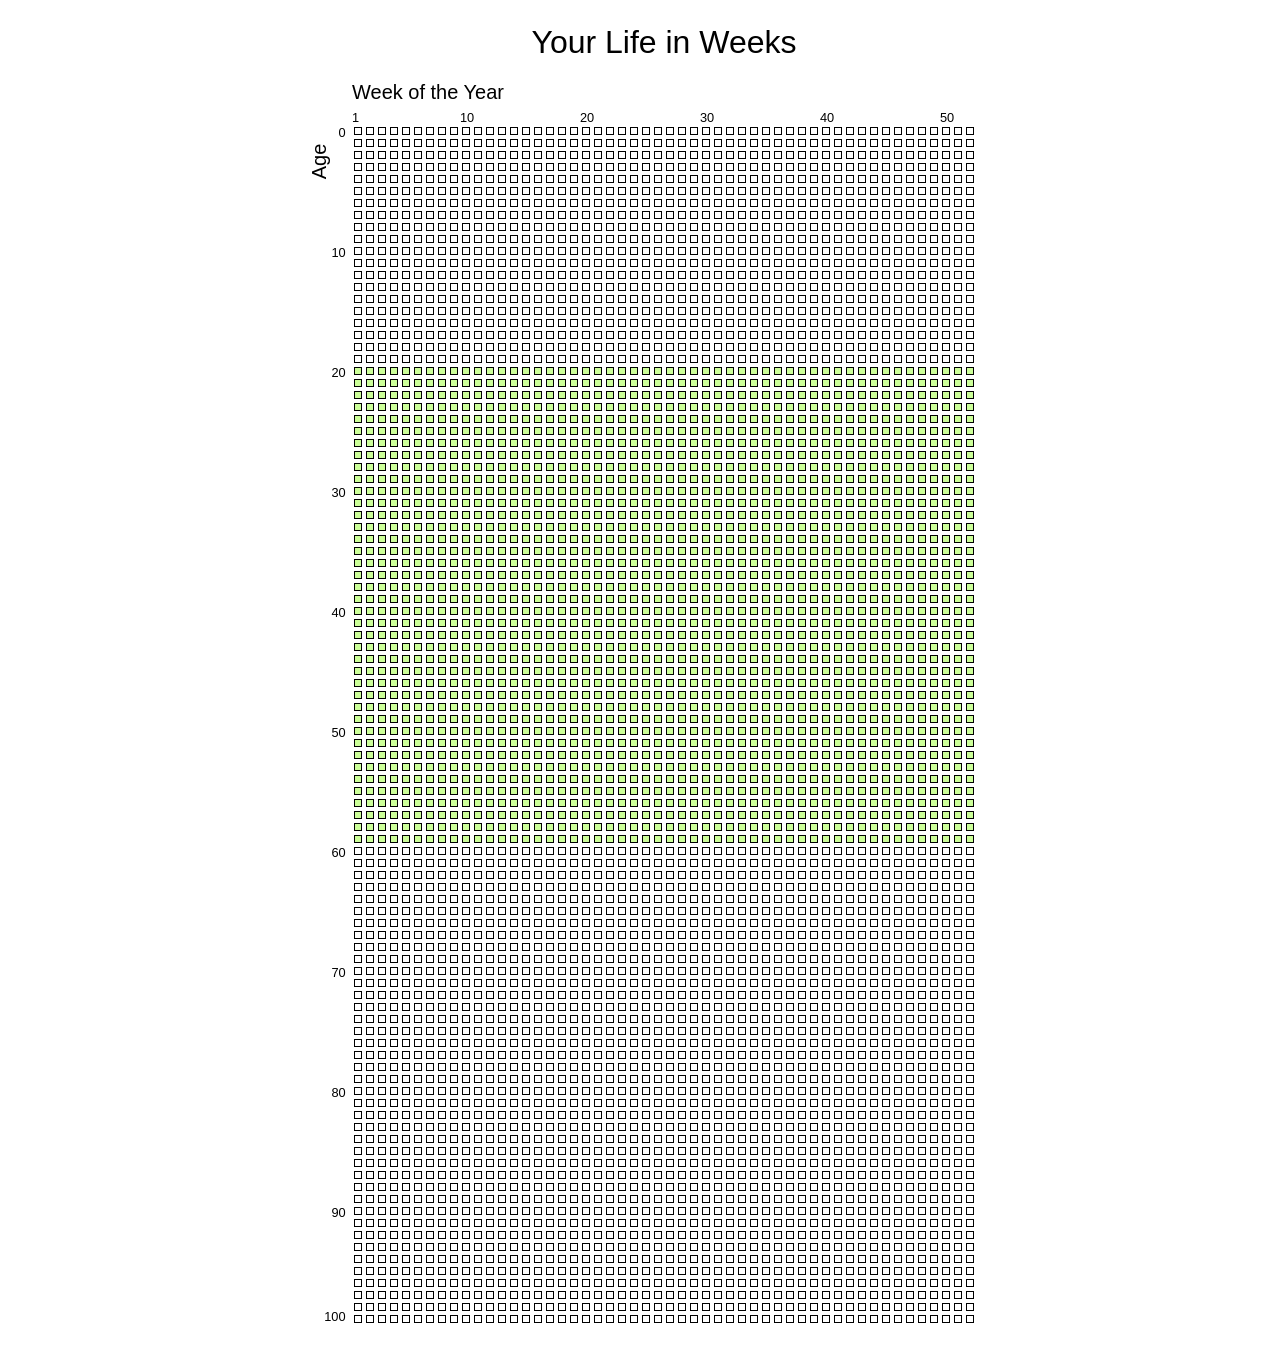
==== commit 7843b06f: "Update decades colors" ====
--- a/weeks.html
+++ b/weeks.html
@@ -2,7 +2,7 @@
 <html lang="en">
   <head>
     <meta charset="UTF-8" />
-    <title>Your Life in Weeks - Interactive</title>
+    <title>Life in Weeks - Interactive</title>
     <meta name="viewport" content="width=device-width, initial-scale=1" />
     <link rel="icon" href="weeks-favicon.png" sizes="32x32" />
     <link rel="stylesheet" href="your-life.css" />
--- a/your-life.css
+++ b/your-life.css
@@ -164,6 +164,63 @@
   margin: 0.320512821%; /* 2px/624px */
   float: left;
 }
+
+/* Decade-based coloring using nth-child selectors */
+/* 52 weeks per year, adjusting for proper decade boundaries */
+/* 0-9 years: weeks 1-522 (includes leap year buffer) */
+.weeks > li:nth-child(-n + 522) {
+  background-color: #fff;
+} /* Light red - 0-9 years */
+
+/* 10-19 years: weeks 523-1042 */
+.weeks > li:nth-child(n + 523):nth-child(-n + 1042) {
+  background-color: #fff;
+} /* Light orange - 10-19 years */
+
+/* 20-29 years: weeks 1043-1562 */
+.weeks > li:nth-child(n + 1043):nth-child(-n + 1562) {
+  background-color: #ccff99;
+} /* Light yellow - 20-29 years */
+
+/* 30-39 years: weeks 1563-2082 */
+.weeks > li:nth-child(n + 1563):nth-child(-n + 2082) {
+  background-color: #ccff99;
+} /* Light green - 30-39 years */
+
+/* 40-49 years: weeks 2083-2602 */
+.weeks > li:nth-child(n + 2083):nth-child(-n + 2602) {
+  background-color: #ccff99;
+} /* Light teal - 40-49 years */
+
+/* 50-59 years: weeks 2603-3122 */
+.weeks > li:nth-child(n + 2603):nth-child(-n + 3122) {
+  background-color: #ccff99;
+} /* Light blue - 50-59 years */
+
+/* 60-69 years: weeks 3123-3642 */
+.weeks > li:nth-child(n + 3123):nth-child(-n + 3642) {
+  background-color: #fff;
+} /* Light purple - 60-69 years */
+
+/* 70-79 years: weeks 3643-4162 */
+.weeks > li:nth-child(n + 3643):nth-child(-n + 4162) {
+  background-color: #fff;
+} /* Light pink - 70-79 years */
+
+/* 80-89 years: weeks 4163-4682 */
+.weeks > li:nth-child(n + 4163):nth-child(-n + 4682) {
+  background-color: #fff;
+} /* Gold - 80-89 years */
+
+/* 90-99 years: weeks 4683-5202 */
+.weeks > li:nth-child(n + 4683):nth-child(-n + 5202) {
+  background-color: #fff;
+} /* Silver - 90-99 years */
+
+/* 100+ years: weeks 5203+ */
+.weeks > li:nth-child(n + 5203) {
+  background-color: #fff;
+} /* Bronze - 100+ years */
 .weeks--x-label {
   color: #000;
   font-size: 1.25rem;
